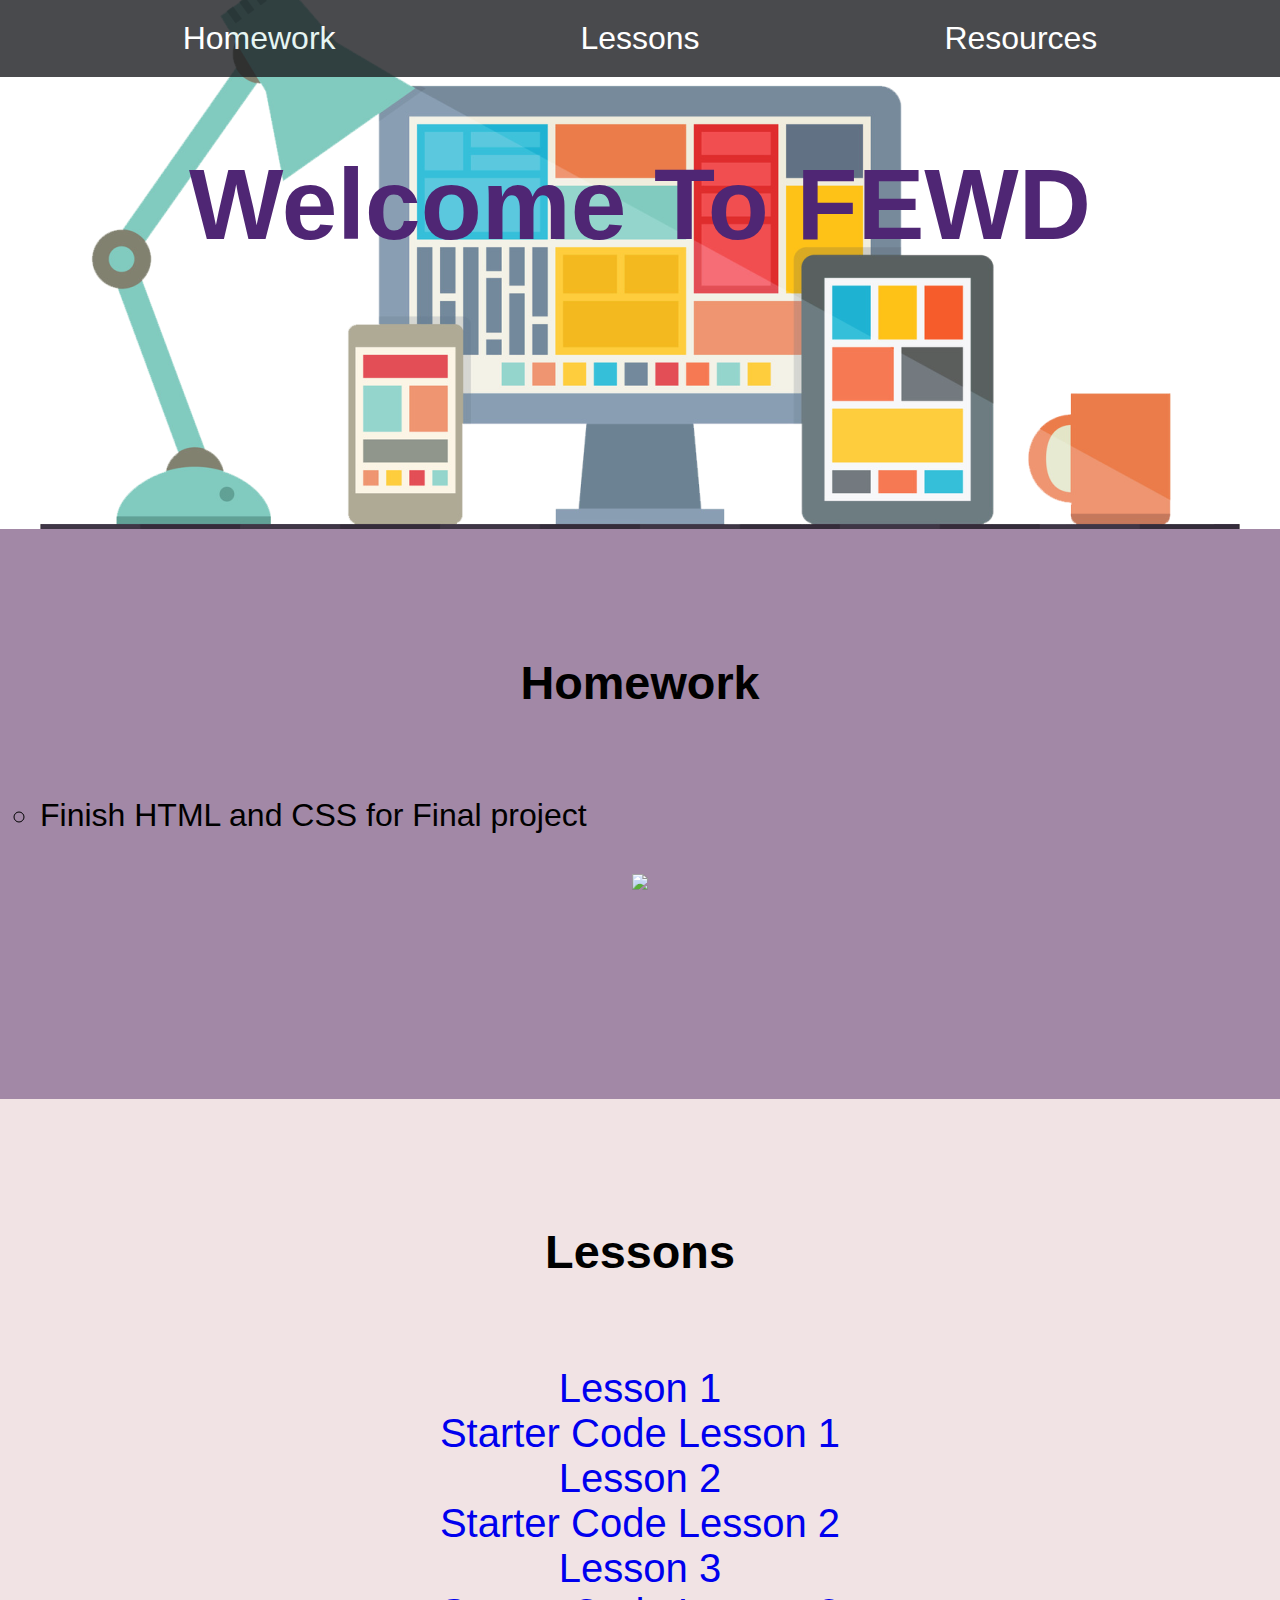
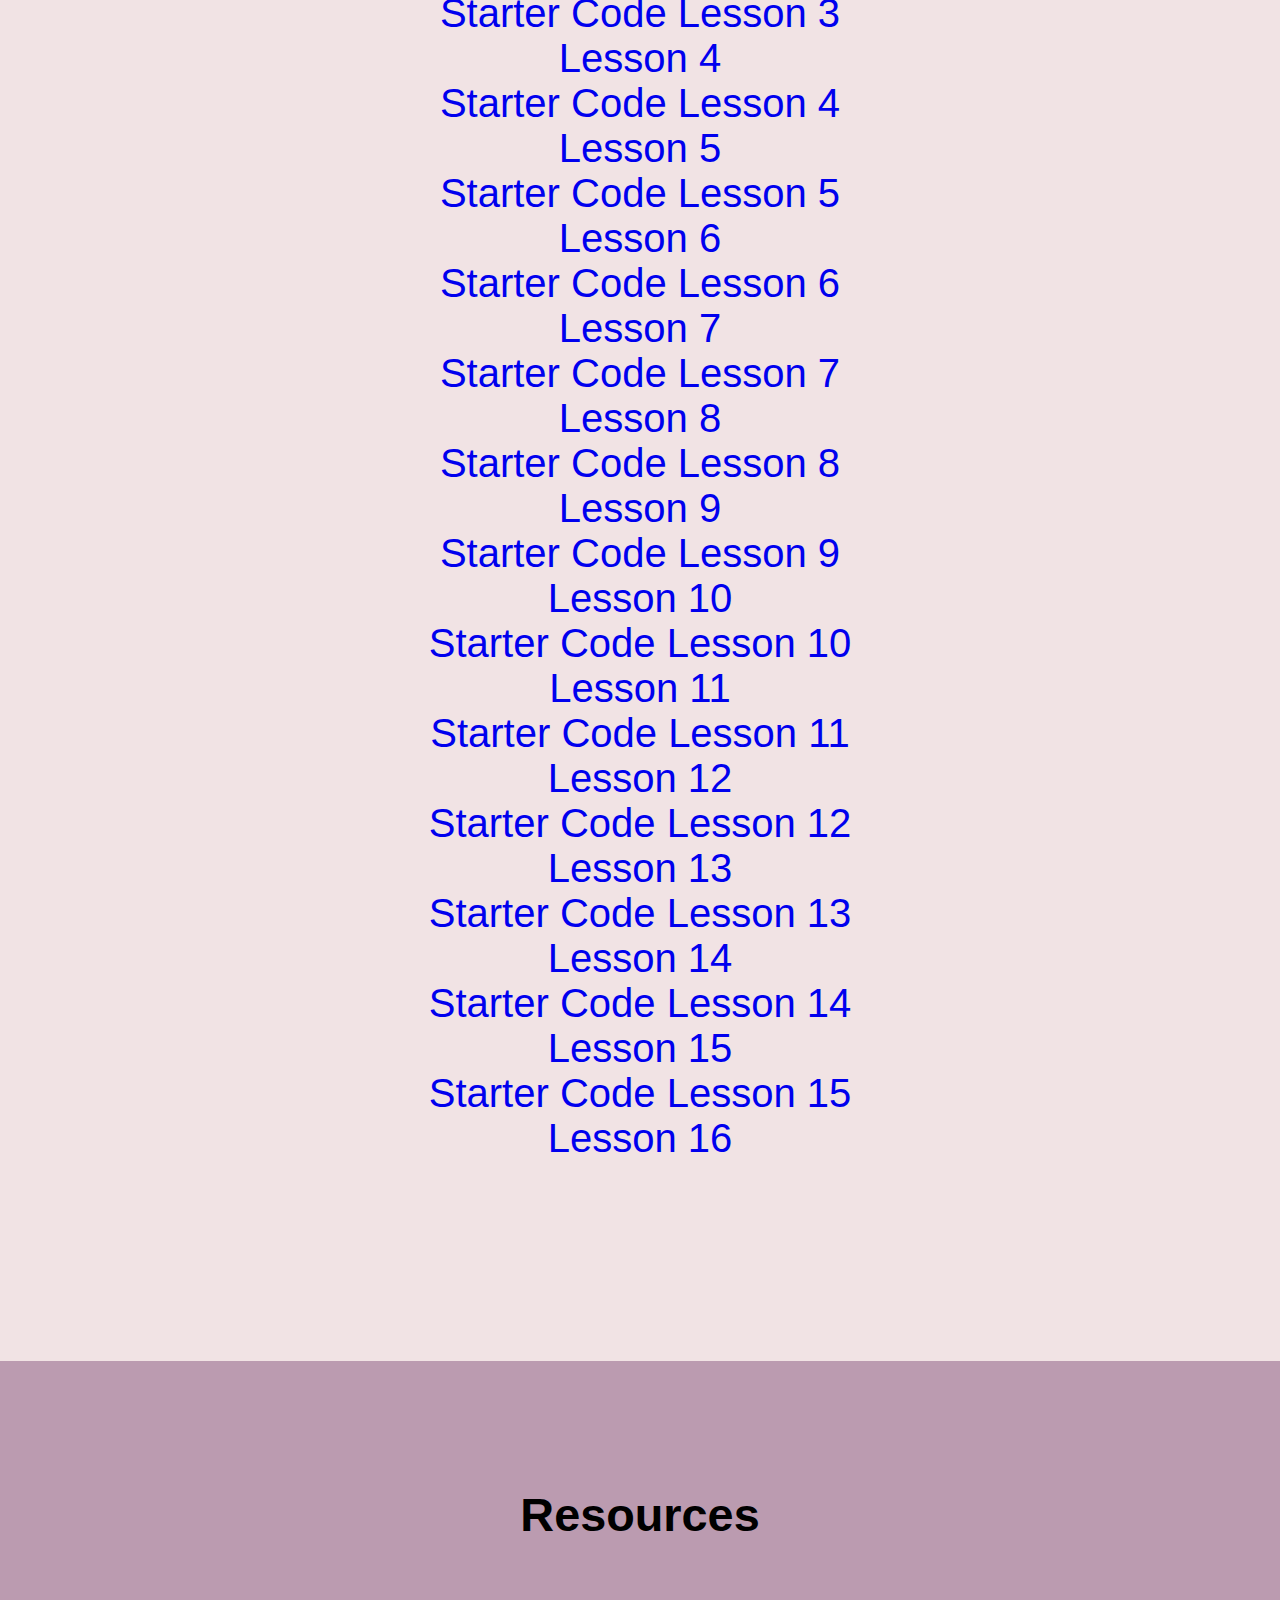
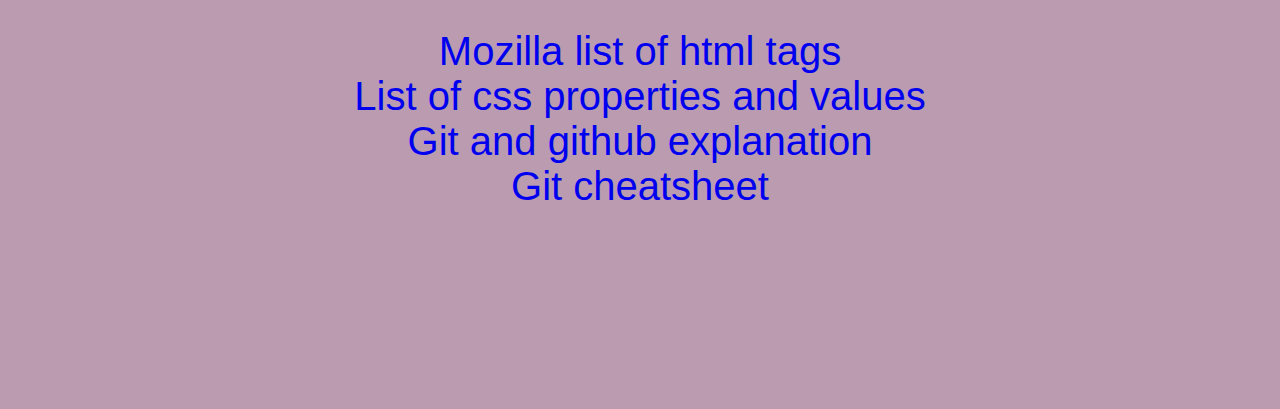
==== index.html @ 220210b4 "add flex box lesson" ====
<!DOCTYPE html>
<html>
<head>
  <title>FEWD</title>
  <link rel="stylesheet" type="text/css" href="stylesheets/main.css">
</head>
<body>
    <nav>
      <ul>
        <li><a href="#homework" title="">Homework</a></li>
        <li><a href="#lessons" title="">Lessons</a></li>
        <li><a href="#resources" title="">Resources</a></li>
      </ul>
    </nav>
    
<section class="hero">
    <h1 class="header">Welcome To FEWD</h1>
</section>

<a id="homework"></a>
<section class="homework">
    <h3>Homework</h3>
    <ul>
        <li>Finish HTML and CSS for Final project</li>
    </ul> 
    <img src="https://cdn-images-1.medium.com/max/600/1*ggLRwaAFVct202rIY_Jepw.png">

</section>

<a id="lessons"></a>
<section class="lessons">
    <h3>Lessons</h3>
    <div>
      <ul>
        <li><a href="presentations/lesson1.pdf" download="lesson1.pdf">Lesson 1</a></li>
        <li><a href="starter_code/starter_code.zip" download="starter_code.zip">Starter Code Lesson 1</a></li>
        <li><a href="presentations/lesson2.pdf" download="lesson2.pdf">Lesson 2</a></li>
        <li><a href="starter_code/starter_code2.zip" download="starter_code2.zip">Starter Code Lesson 2</a></li>
        <li><a href="presentations/lesson3.pdf" download="lesson3.pdf">Lesson 3</a></li>
        <li><a href="starter_code/starter_code3.zip" download="starter_code3.zip">Starter Code Lesson 3</a></li>
        <li><a href="presentations/lesson4.pdf" download="lesson4.pdf">Lesson 4</a></li>
        <li><a href="starter_code/starter_code4.zip" download="starter_code4.zip">Starter Code Lesson 4</a></li>
        <li><a href="presentations/lesson5.pdf" download="lesson5.pdf">Lesson 5</a></li>
        <li><a href="starter_code/starter_code5.zip" download="starter_code5.zip">Starter Code Lesson 5</a></li>
        <li><a href="presentations/lesson6.pdf" download="lesson6.pdf">Lesson 6</a></li>
        <li><a href="starter_code/starter_code6.zip" download="starter_code6.zip">Starter Code Lesson 6</a></li>
        <li><a href="presentations/lesson7.pdf" download="lesson7.pdf">Lesson 7</a></li>
        <li><a href="starter_code/starter_code7.zip" download="starter_code7.zip">Starter Code Lesson 7</a></li>
        <li><a href="presentations/lesson8.pdf" download="lesson8.pdf">Lesson 8</a></li>
        <li><a href="starter_code/starter_code8.zip" download="starter_code8.zip">Starter Code Lesson 8</a></li>
        <li><a href="presentations/lesson9.pdf" download="lesson9.pdf">Lesson 9</a></li>
        <li><a href="starter_code/starter_code9.zip" download="starter_code9.zip">Starter Code Lesson 9</a></li>
        <li><a href="presentations/lesson10.pdf" download="lesson10.pdf">Lesson 10</a></li>
        <li><a href="starter_code/starter_code10.zip" download="starter_code10.zip">Starter Code Lesson 10</a></li>
        <li><a href="presentations/lesson11right.pdf" download="lesson11.pdf">Lesson 11</a></li>
        <li><a href="starter_code/starter_code11.zip" download="starter_code11.zip">Starter Code Lesson 11</a></li>
        <li><a href="presentations/lesson12.pdf" download="lesson12.pdf">Lesson 12</a></li>
        <li><a href="starter_code/starter_code12.zip" download="starter_code12.zip">Starter Code Lesson 12</a></li>
        <li><a href="presentations/lesson13.pdf" download="lesson13.pdf">Lesson 13</a></li>
        <li><a href="starter_code/starter_code13.zip" download="starter_code13.zip">Starter Code Lesson 13</a></li>
        <li><a href="presentations/lesson14copy.pdf" download="lesson14.pdf">Lesson 14</a></li>
        <li><a href="starter_code/starter_code14.zip" download="starter_code14.zip">Starter Code Lesson 14</a></li>
        <li><a href="presentations/lesson16_object.pdf" download="lesson15.pdf">Lesson 15</a></li>
        <li><a href="starter_code/starter_code16.zip" download="starter_code15.zip">Starter Code Lesson 15</a></li>
        <li><a href="presentations/flexbox.pdf" download="lesson16.pdf">Lesson 16</a></li>
      </ul>
    </div>
</section>

<a id="resources"></a>
<section class="resources">
  <h3>Resources</h3>
  <ul>
    <li> <a href="https://developer.mozilla.org/en-US/docs/Web/HTML/Element" title="">Mozilla list of html tags</a></li>
    <li><a href="http://www.w3schools.com/cssref/">List of css properties and values</a></li>
    <li><a href="http://rogerdudler.github.io/git-guide/">Git and github explanation</a></li>
    <li><a href="http://rogerdudler.github.io/git-guide/files/git_cheat_sheet.pdf">Git cheatsheet</a></li>
  </ul>
</section>

</body>
</html>
---- stylesheets/main.css ----
*{
  box-sizing: border-box;
}

html{
  font-size: 40px;
}

body{
  margin: 0px;
  font-family: 'Maven Pro', sans-serif;
}

/*NAV BAR STYLING*/
.hero{
  background-image: url("../Web-development.png");
  background-repeat:no-repeat;
  background-position: center center;
}

ul{
 list-style: none;
 margin: 0em;
 padding: 0px;
}

/*nav{
  position: fixed;
  width: 100%;
}*/
nav{
    top: 0px;
    position: fixed;
    left: 0px;
    right: 0px;
    background-color: #1C1D21;
    opacity: 0.8;
    padding: .5rem;
    font-size: .8rem;
}

nav li{
  width: 30%;
  display: inline-block;
}

a{
  text-decoration: none;
}

nav a{
  color: white;
}

/*SECTION STYLING*/
section{
  padding: 2rem 1rem 5rem 1rem;
}

h1{
  font-size: 2.5rem;
  color: #4f2674;
}

h3{
  padding-bottom: 1rem;
  font-size: 
}
/* HOMEWORK STYLING*/
.homework{
 background-color: #A288A6;
 width: 100%;
}

.homework ul{
  text-align: left;
  font-size: .8em;
  list-style: circle;
}

.homework img{
  margin-top: 1em;
}

body{
  text-align: center;
}

.lessons{
  background-color: #F1E3E4;
}

.resources{
  background-color: #BB9BB0;
}
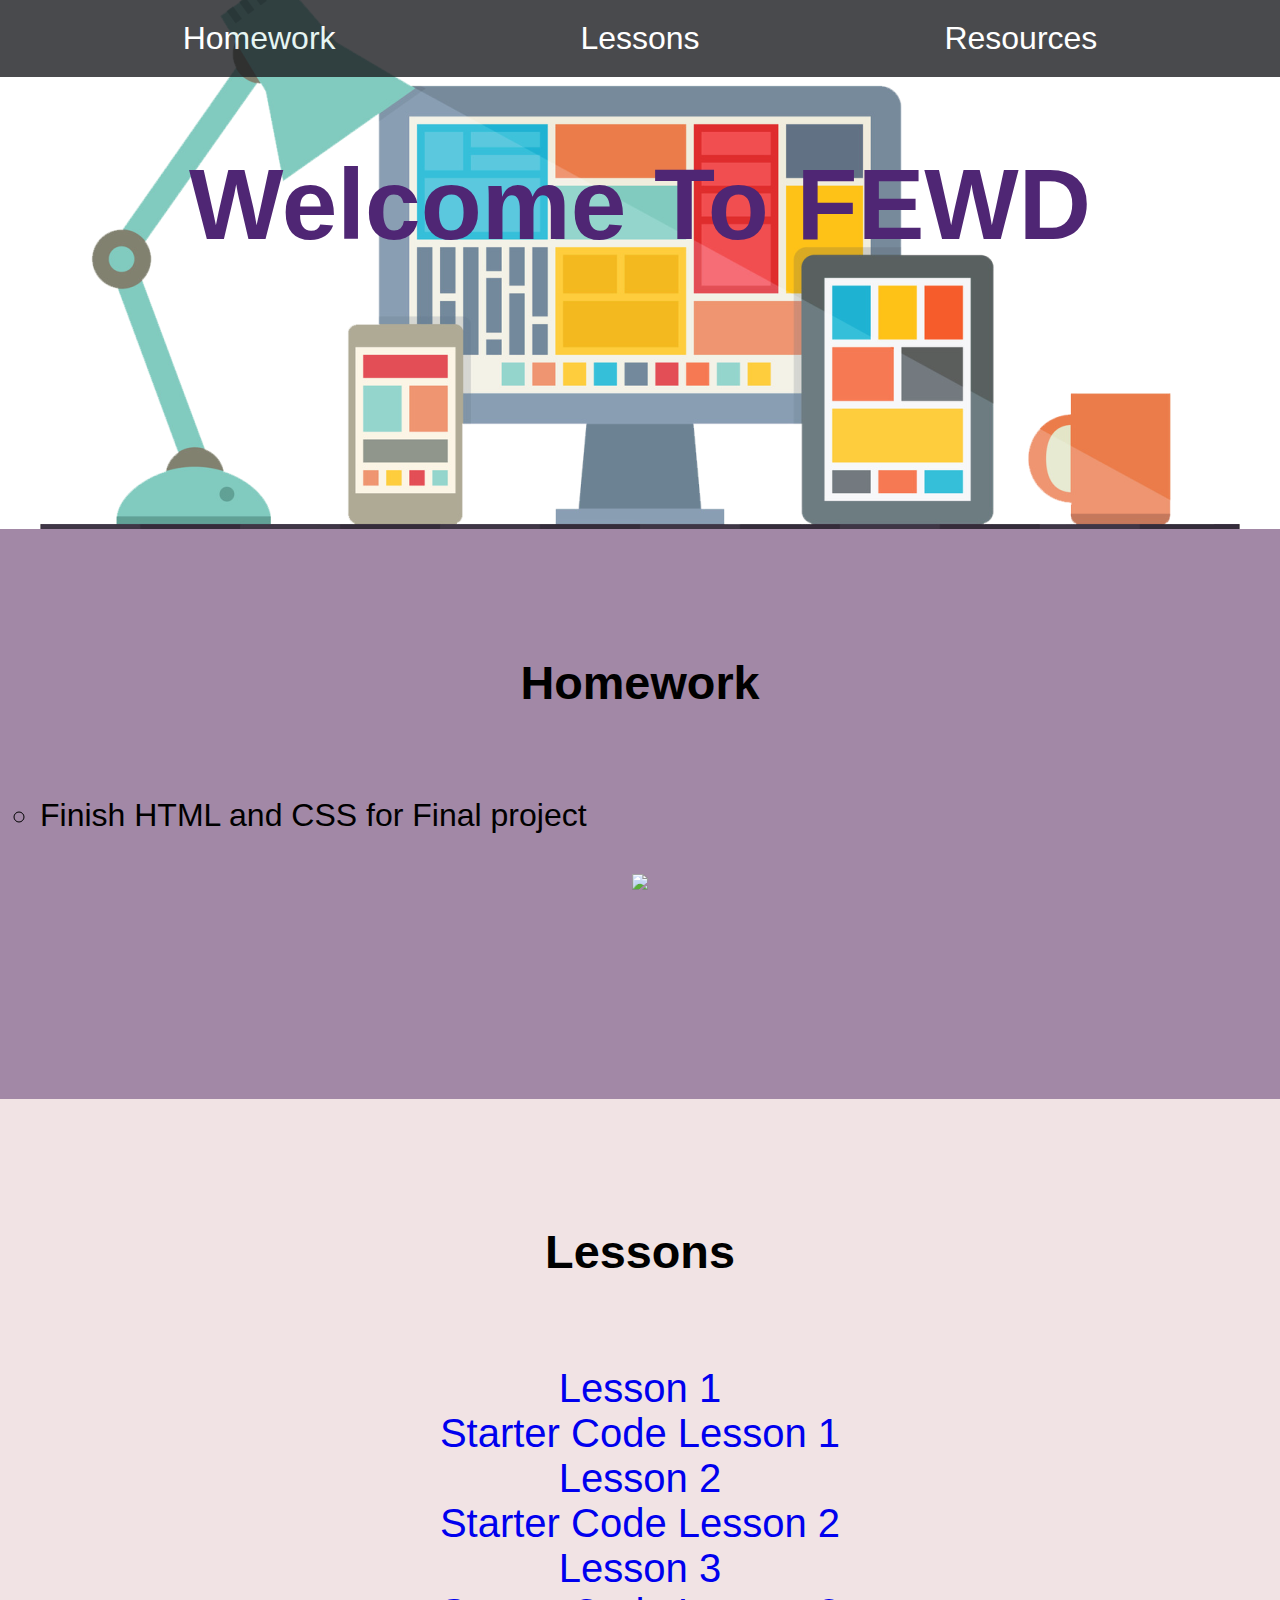
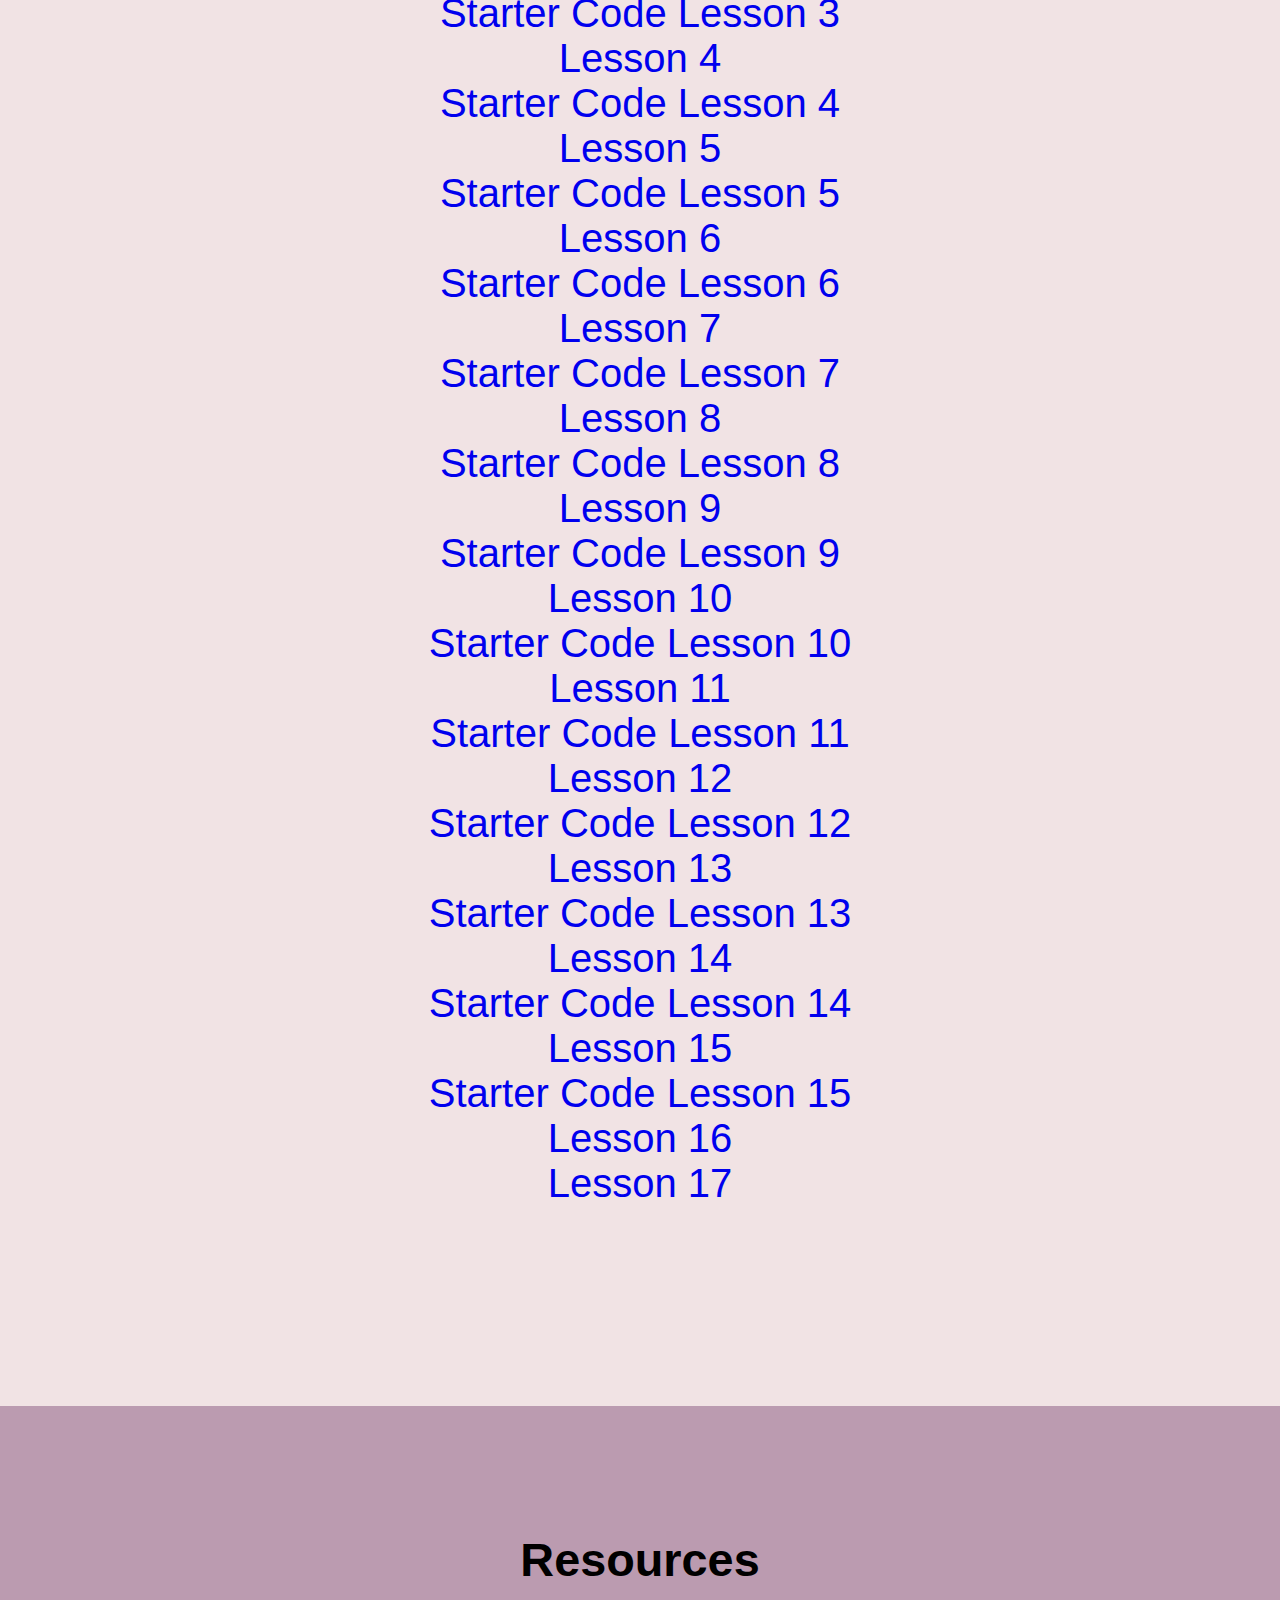
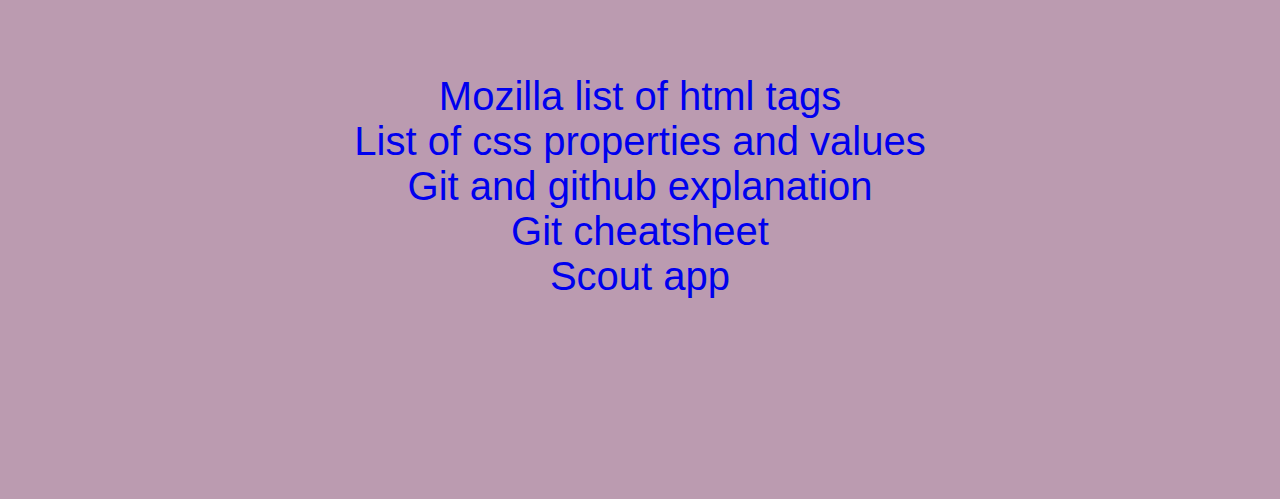
==== commit d88037b7: "add sass lesson" ====
--- a/index.html
+++ b/index.html
@@ -63,6 +63,7 @@
         <li><a href="presentations/lesson16_object.pdf" download="lesson15.pdf">Lesson 15</a></li>
         <li><a href="starter_code/starter_code16.zip" download="starter_code15.zip">Starter Code Lesson 15</a></li>
         <li><a href="presentations/flexbox.pdf" download="lesson16.pdf">Lesson 16</a></li>
+        <li><a href="presentations/sass.pdf" download="lesson17.pdf">Lesson 17</a></li>
       </ul>
     </div>
 </section>
@@ -75,6 +76,7 @@
     <li><a href="http://www.w3schools.com/cssref/">List of css properties and values</a></li>
     <li><a href="http://rogerdudler.github.io/git-guide/">Git and github explanation</a></li>
     <li><a href="http://rogerdudler.github.io/git-guide/files/git_cheat_sheet.pdf">Git cheatsheet</a></li>
+    <li><a href="http://scout-app.io/">Scout app</a></li>
   </ul>
 </section>
 
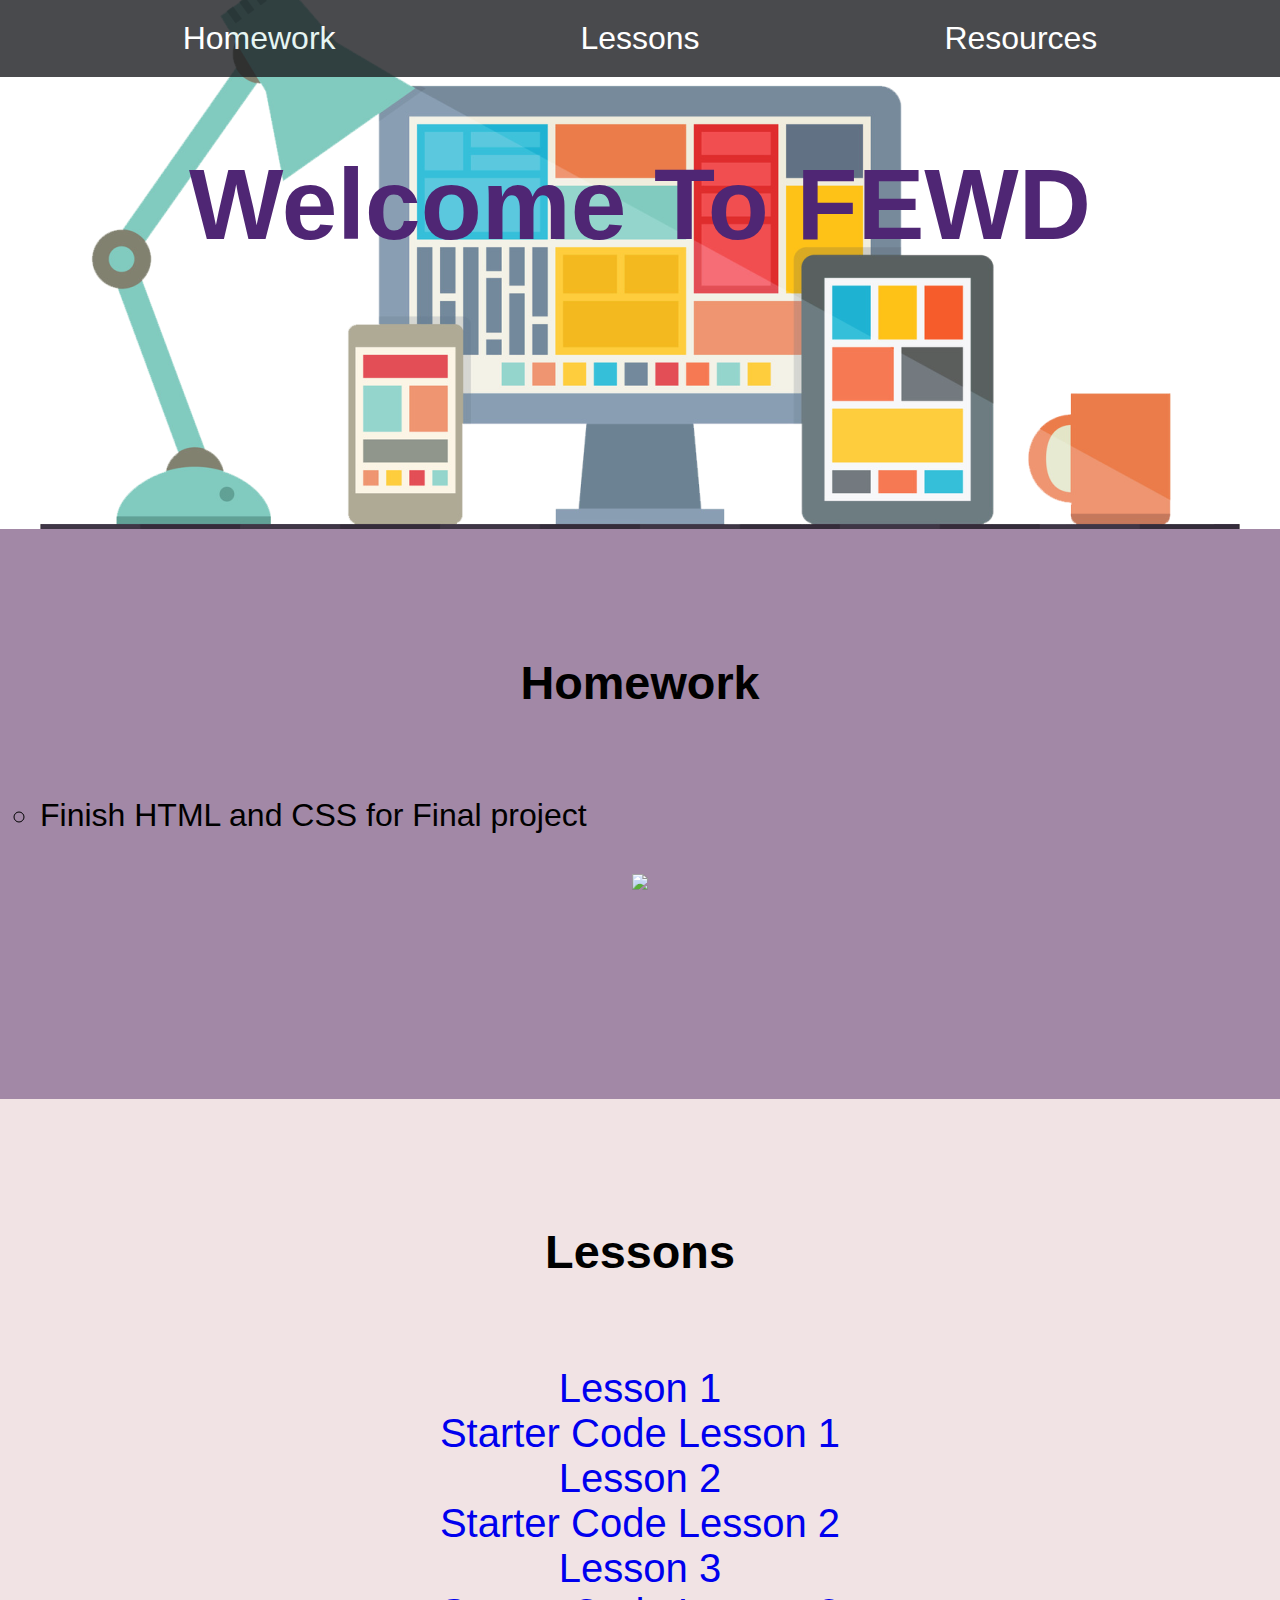
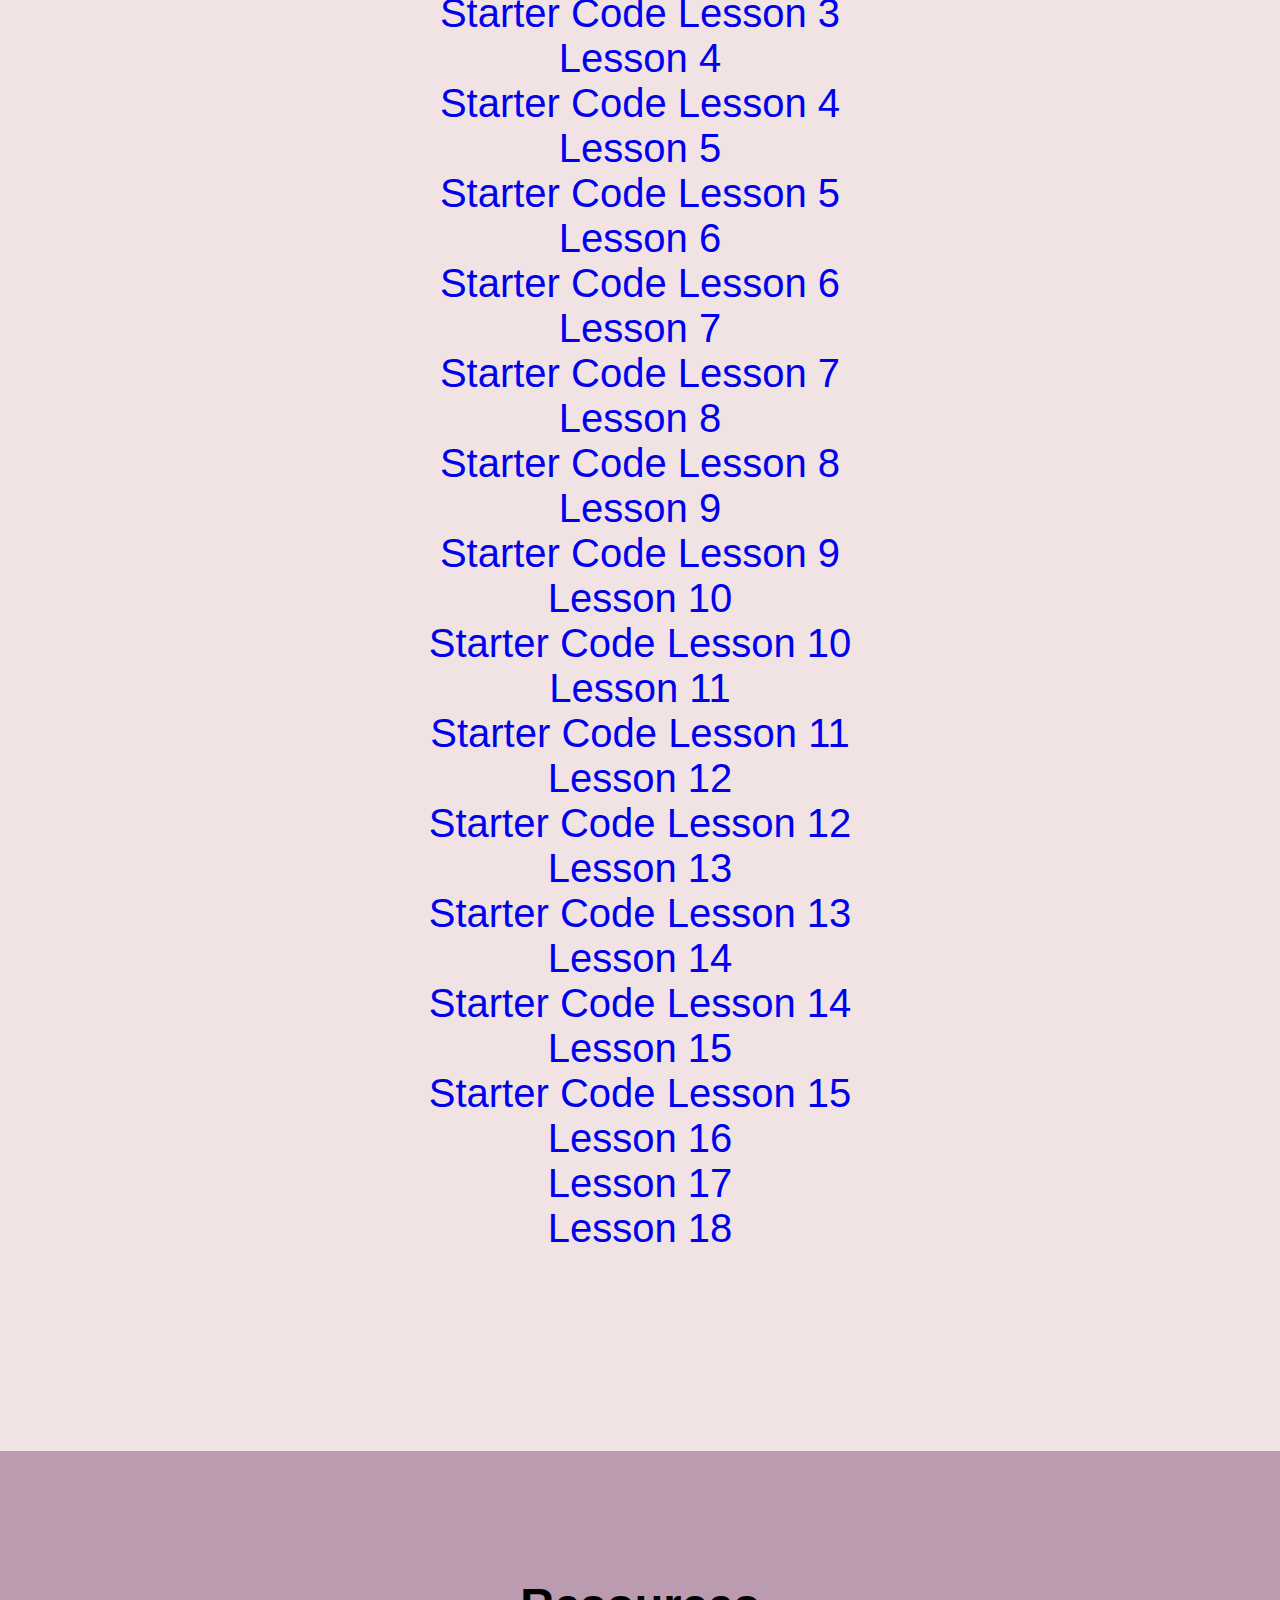
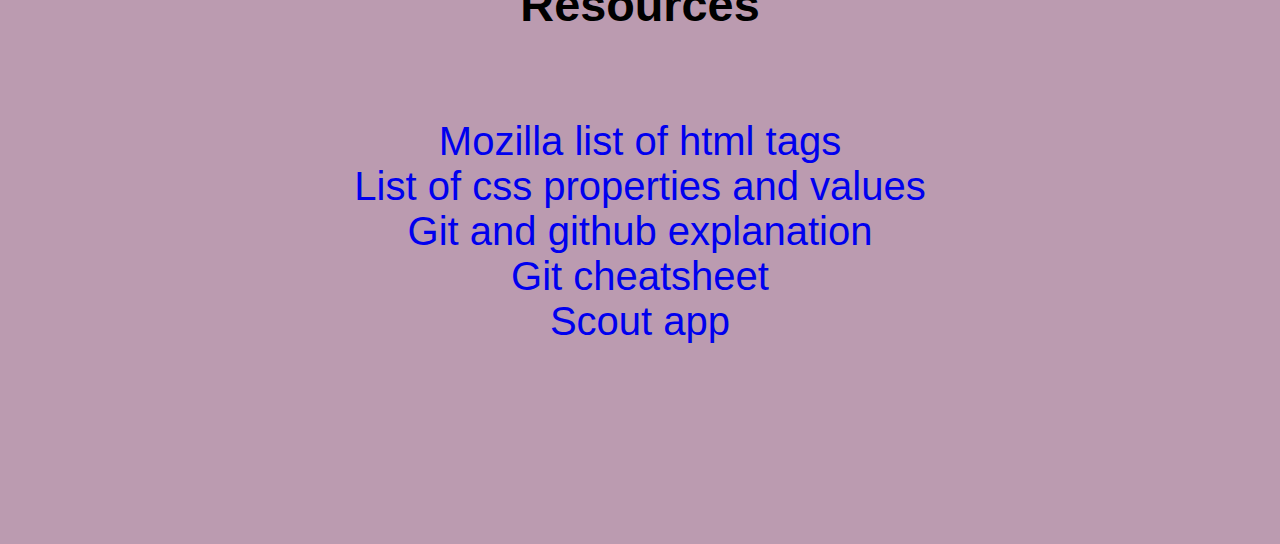
==== commit 13bdada1: "add hosting lesson" ====
--- a/index.html
+++ b/index.html
@@ -64,6 +64,8 @@
         <li><a href="starter_code/starter_code16.zip" download="starter_code15.zip">Starter Code Lesson 15</a></li>
         <li><a href="presentations/flexbox.pdf" download="lesson16.pdf">Lesson 16</a></li>
         <li><a href="presentations/sass.pdf" download="lesson17.pdf">Lesson 17</a></li>
+        <li><a href="presentations/hosting
+        .pdf" download="lesson18.pdf">Lesson 18</a></li>
       </ul>
     </div>
 </section>
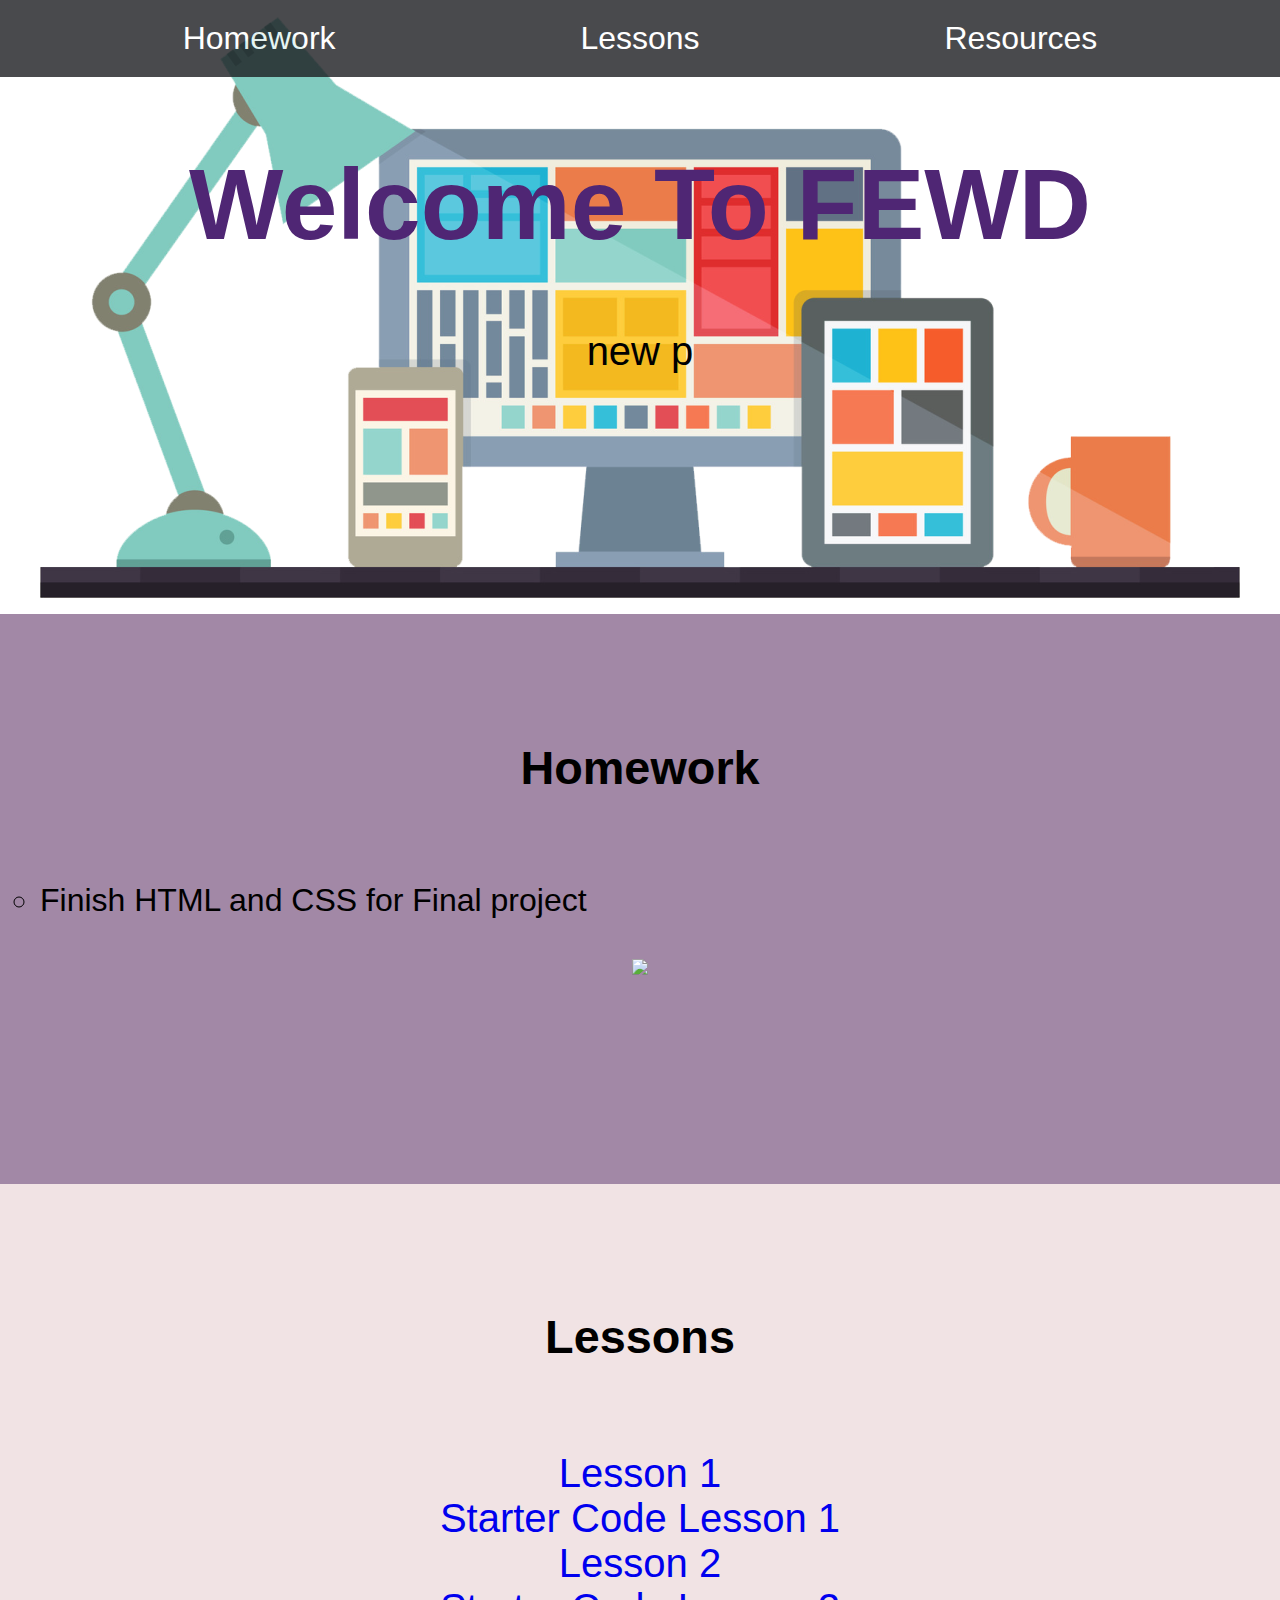
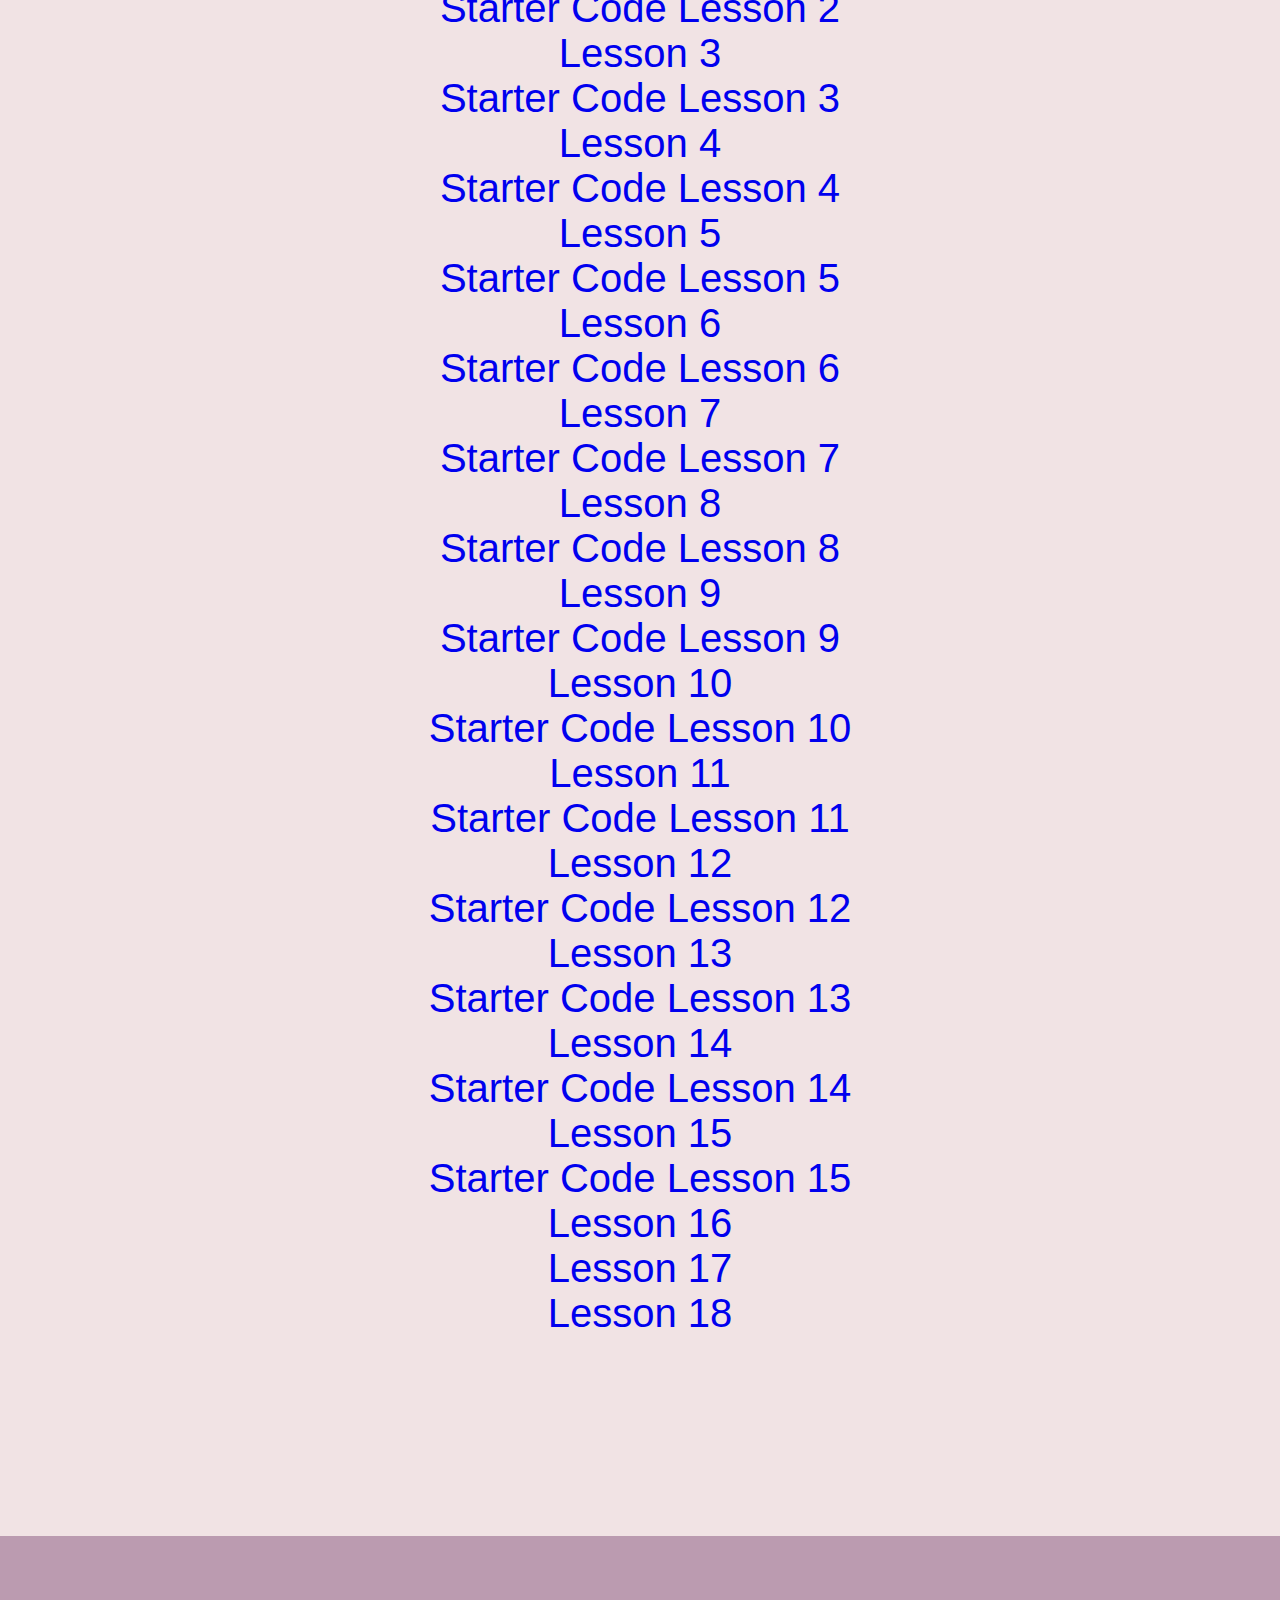
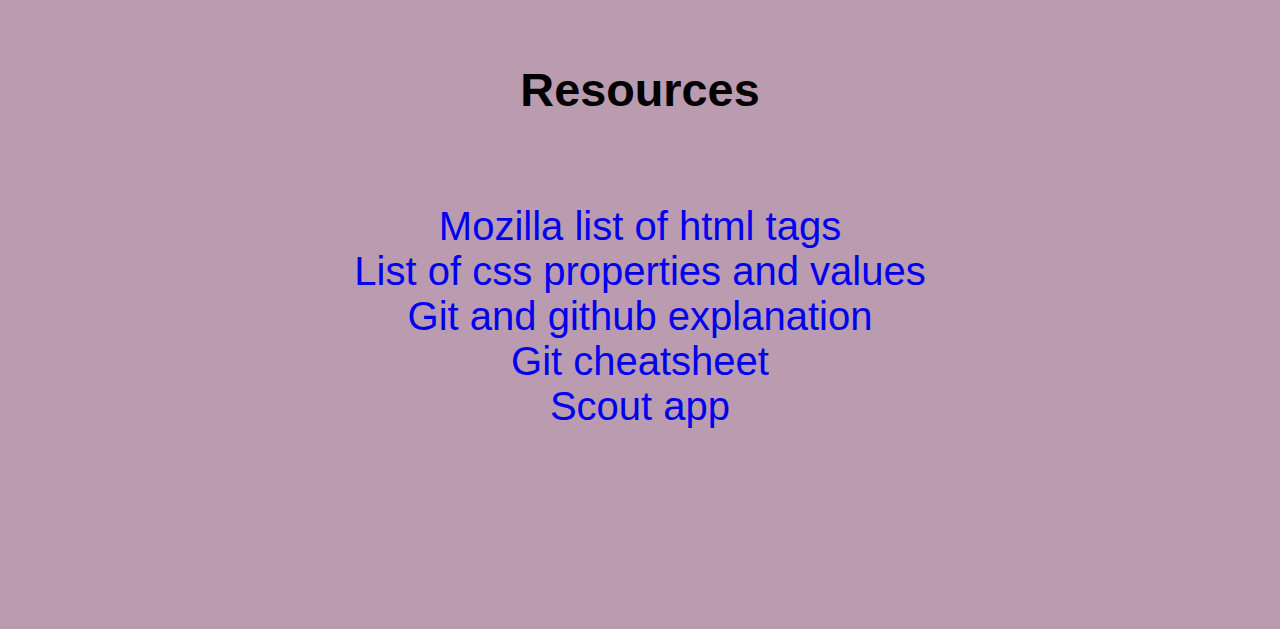
==== commit ec99c853: "Update index.html" ====
--- a/index.html
+++ b/index.html
@@ -15,6 +15,7 @@
     
 <section class="hero">
     <h1 class="header">Welcome To FEWD</h1>
+  <p> new p</p>
 </section>
 
 <a id="homework"></a>
@@ -64,8 +65,7 @@
         <li><a href="starter_code/starter_code16.zip" download="starter_code15.zip">Starter Code Lesson 15</a></li>
         <li><a href="presentations/flexbox.pdf" download="lesson16.pdf">Lesson 16</a></li>
         <li><a href="presentations/sass.pdf" download="lesson17.pdf">Lesson 17</a></li>
-        <li><a href="presentations/hosting
-        .pdf" download="lesson18.pdf">Lesson 18</a></li>
+        <li><a href="presentations/lesson18.pdf" download="lesson18.pdf">Lesson 18</a></li>
       </ul>
     </div>
 </section>
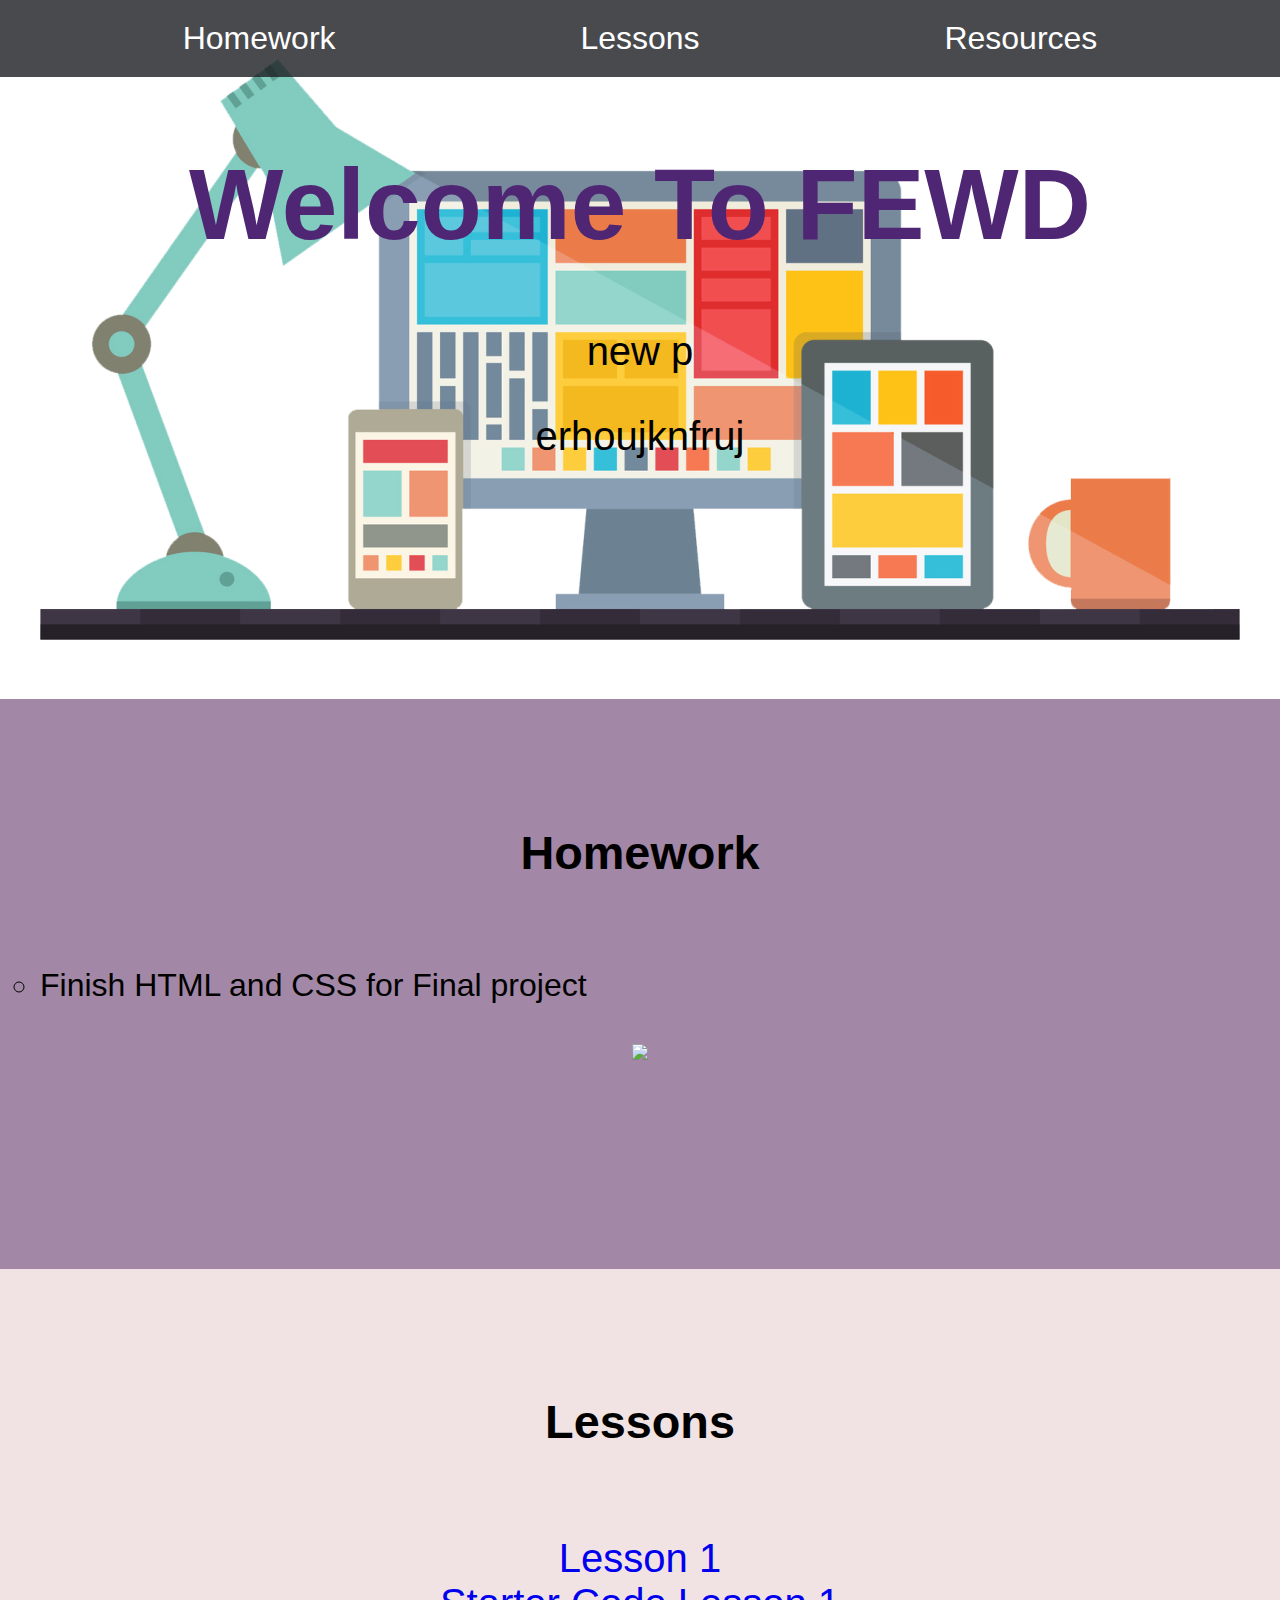
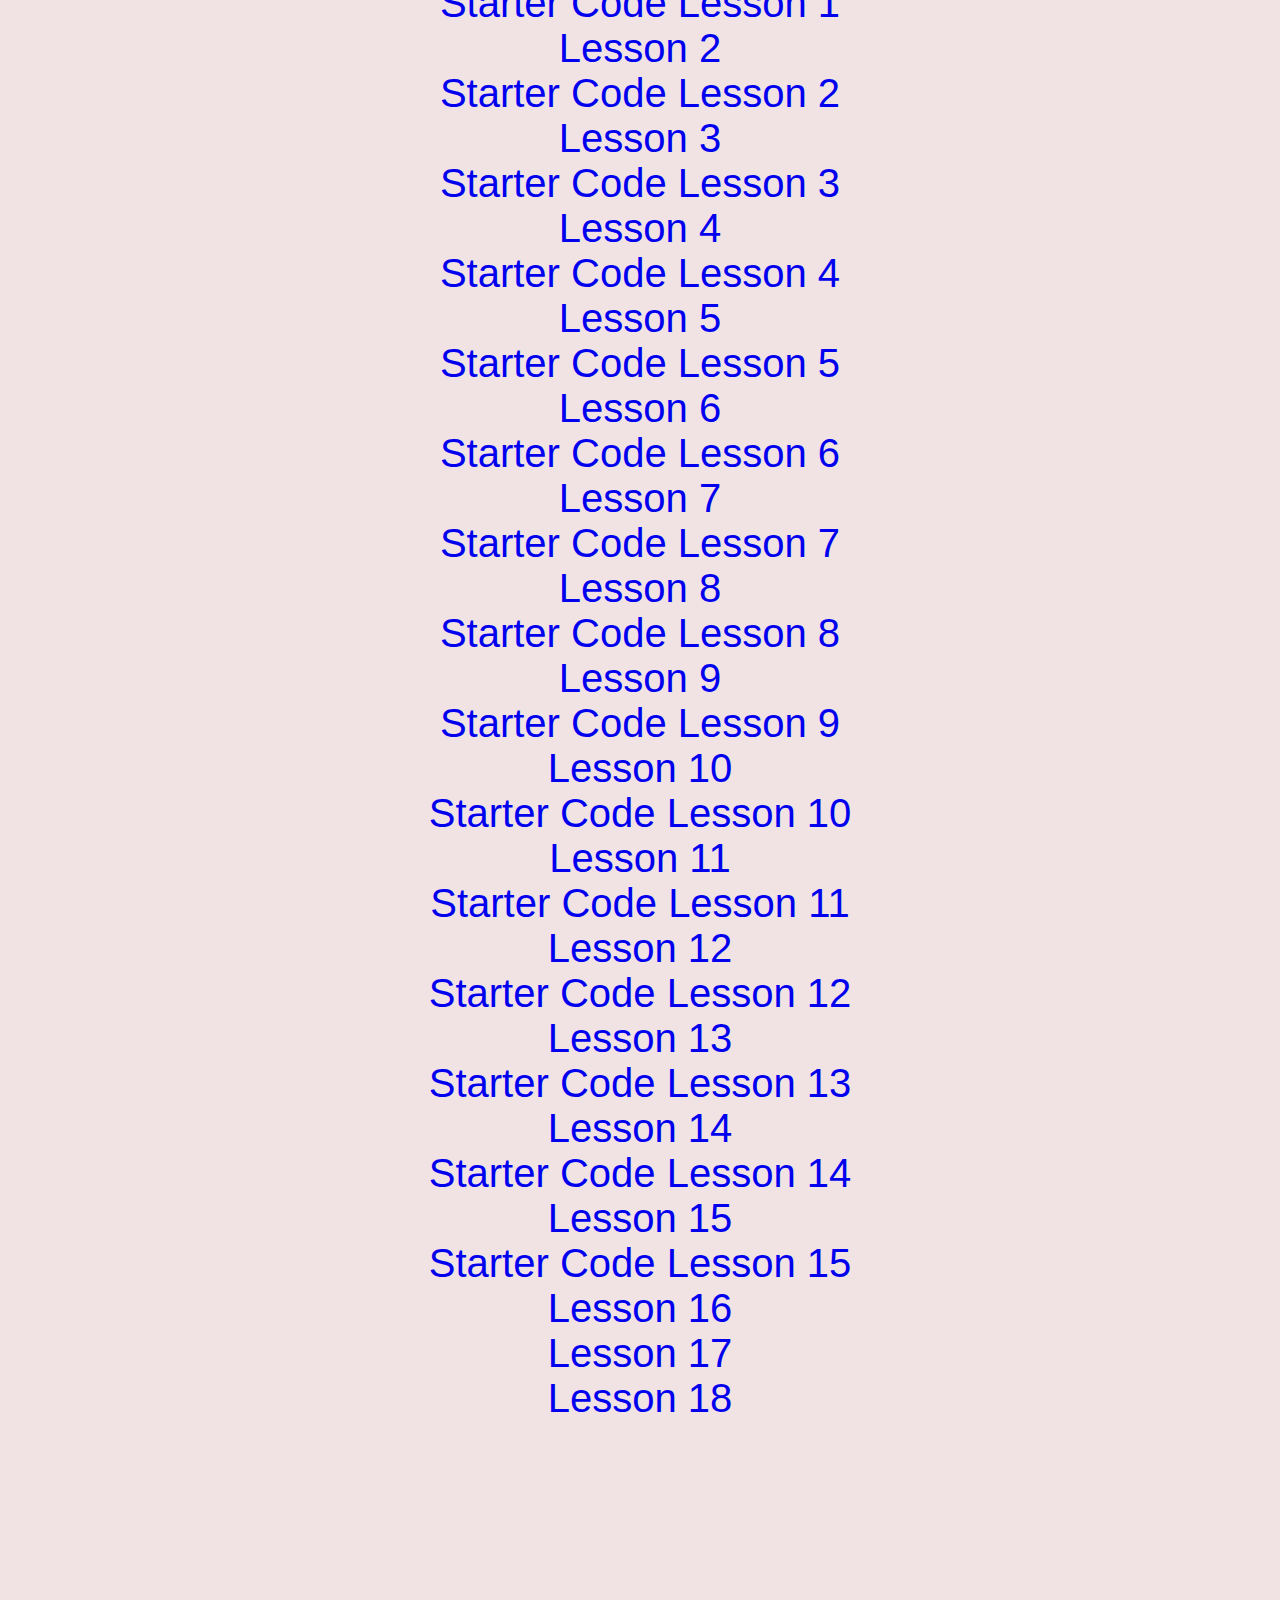
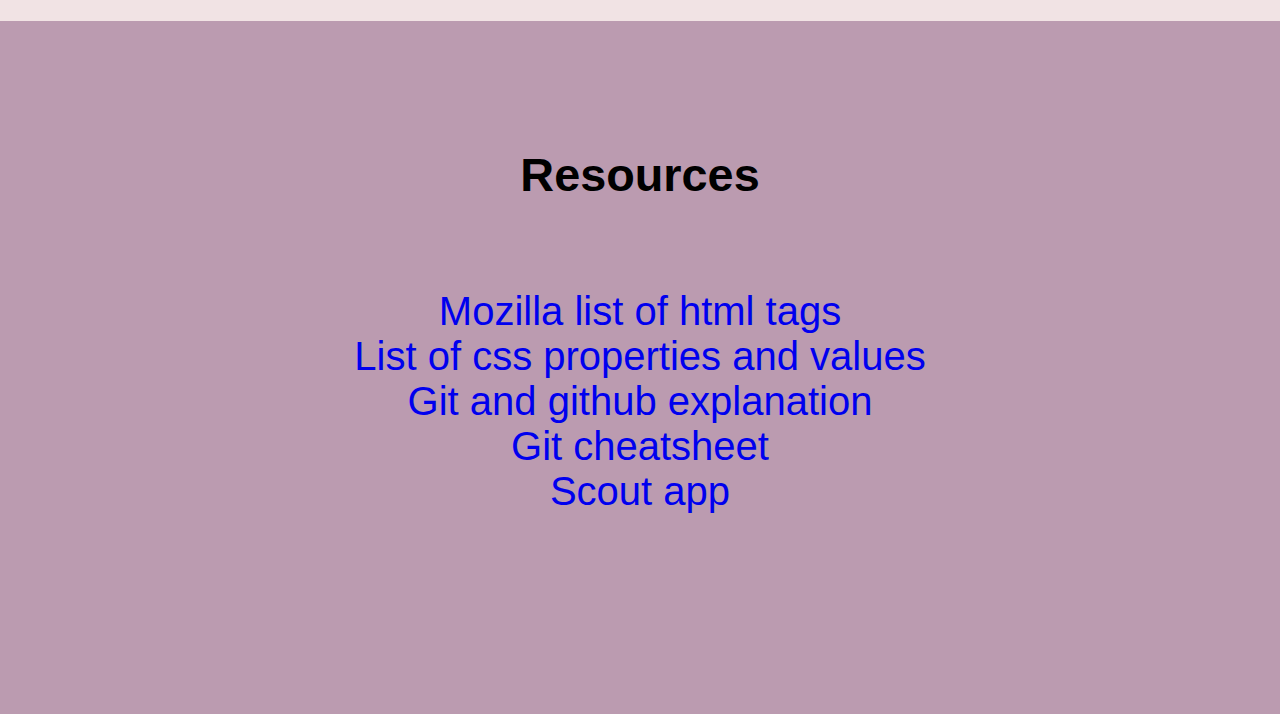
==== commit ab1f83f2: "Update index.html" ====
--- a/index.html
+++ b/index.html
@@ -16,6 +16,7 @@
 <section class="hero">
     <h1 class="header">Welcome To FEWD</h1>
   <p> new p</p>
+  <p> erhoujknfruj</p>
 </section>
 
 <a id="homework"></a>
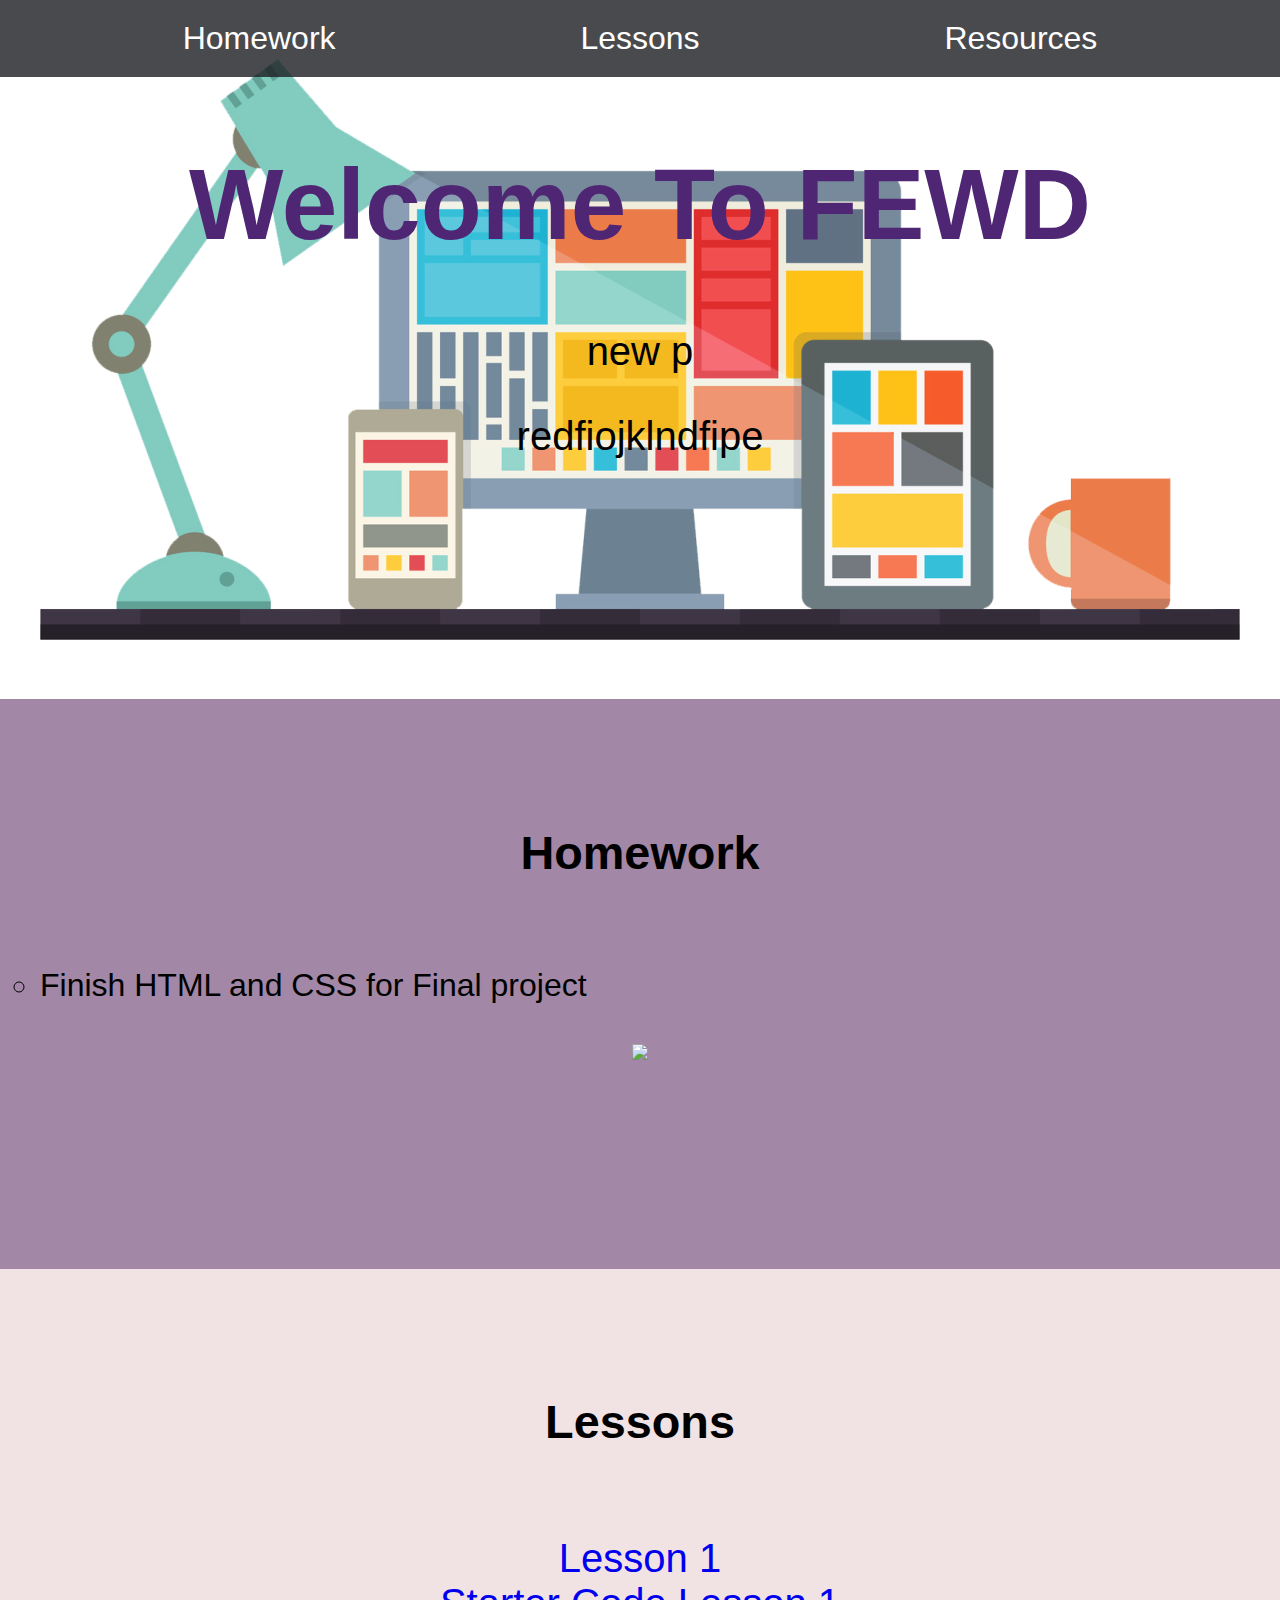
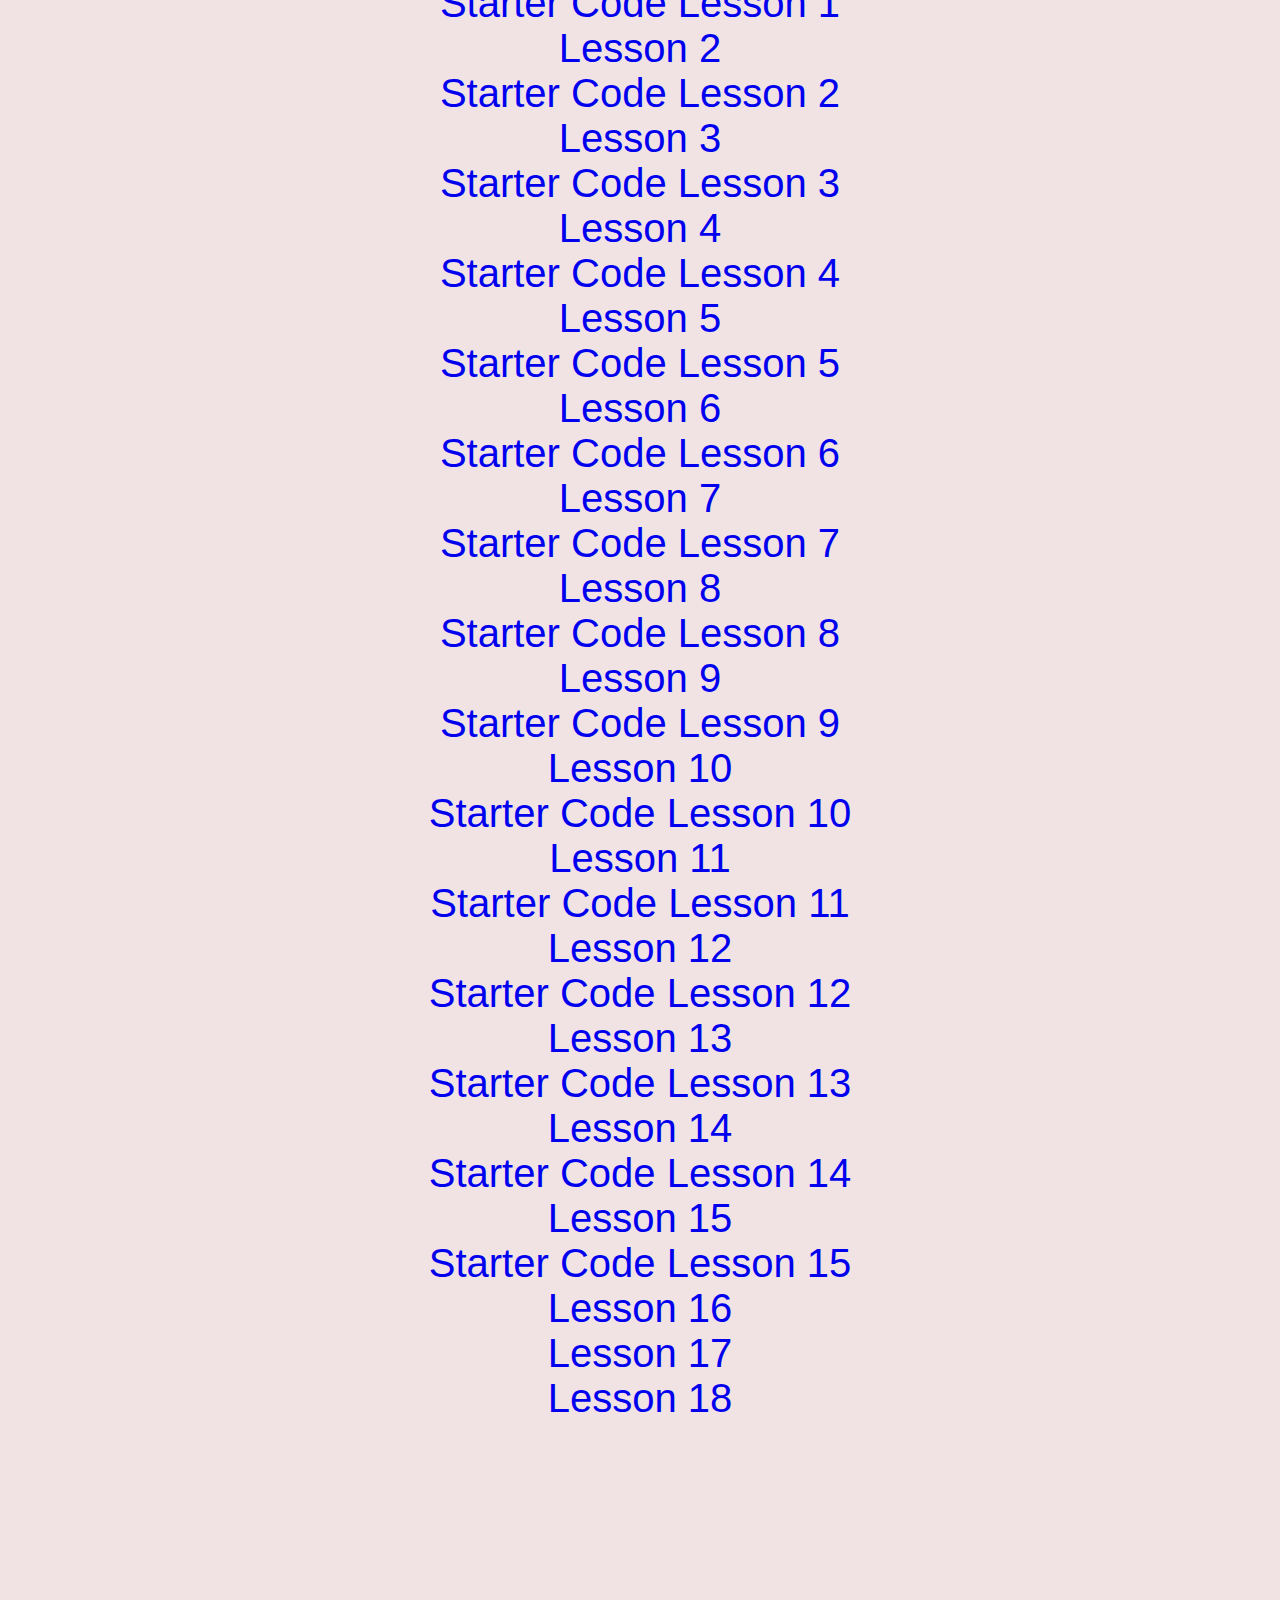
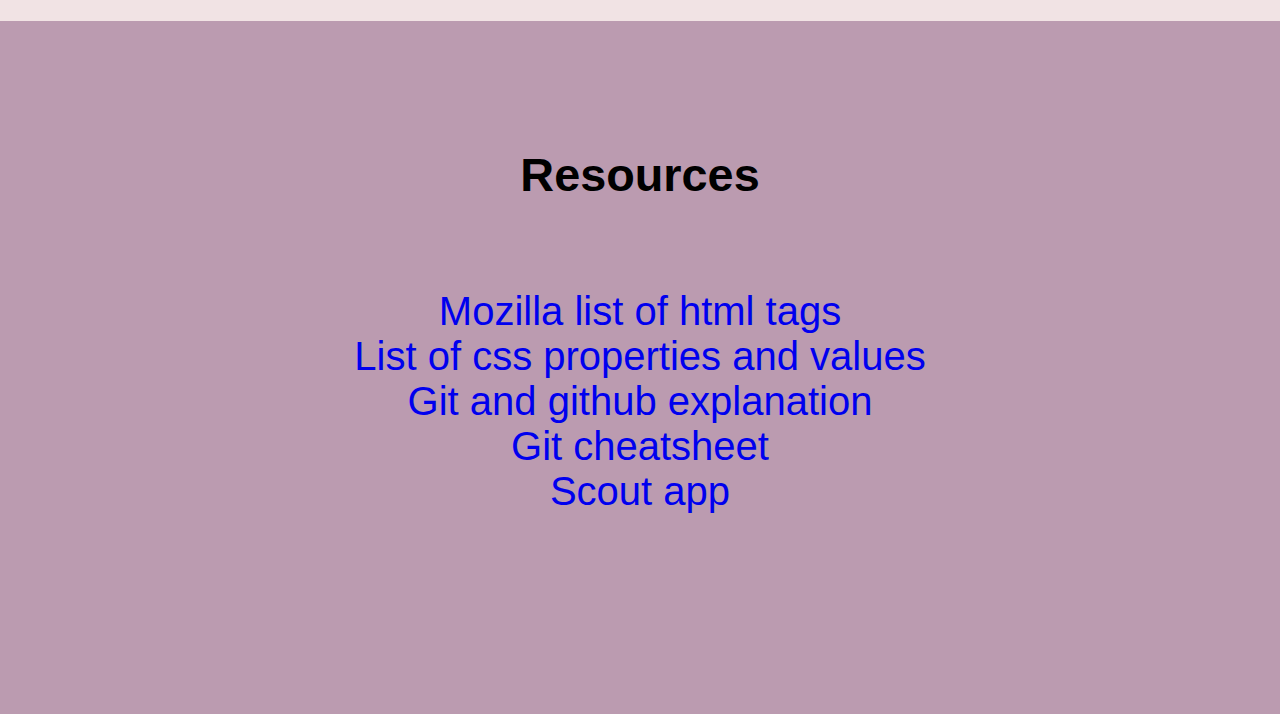
==== commit 33b076d8: "add new paragraph" ====
--- a/index.html
+++ b/index.html
@@ -16,7 +16,7 @@
 <section class="hero">
     <h1 class="header">Welcome To FEWD</h1>
   <p> new p</p>
-  <p> erhoujknfruj</p>
+  <p>redfiojklndfipe</p>
 </section>
 
 <a id="homework"></a>
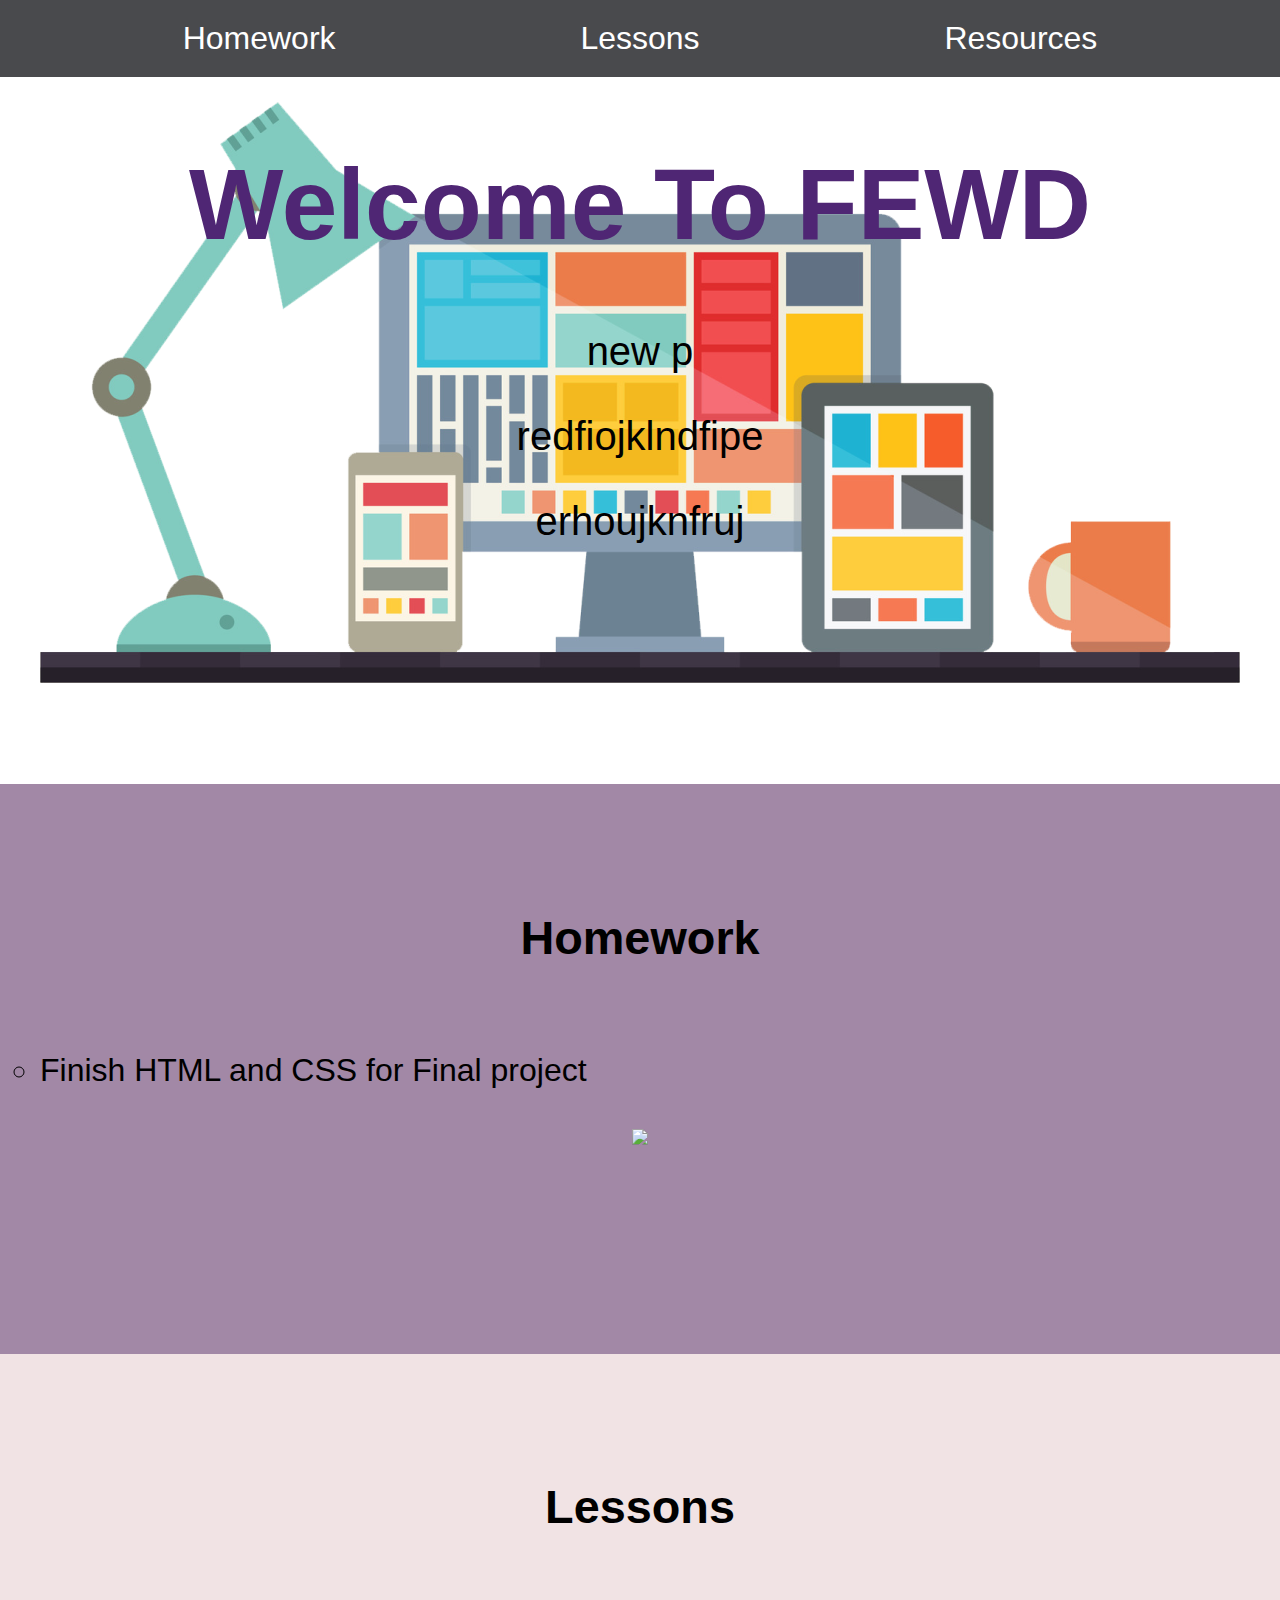
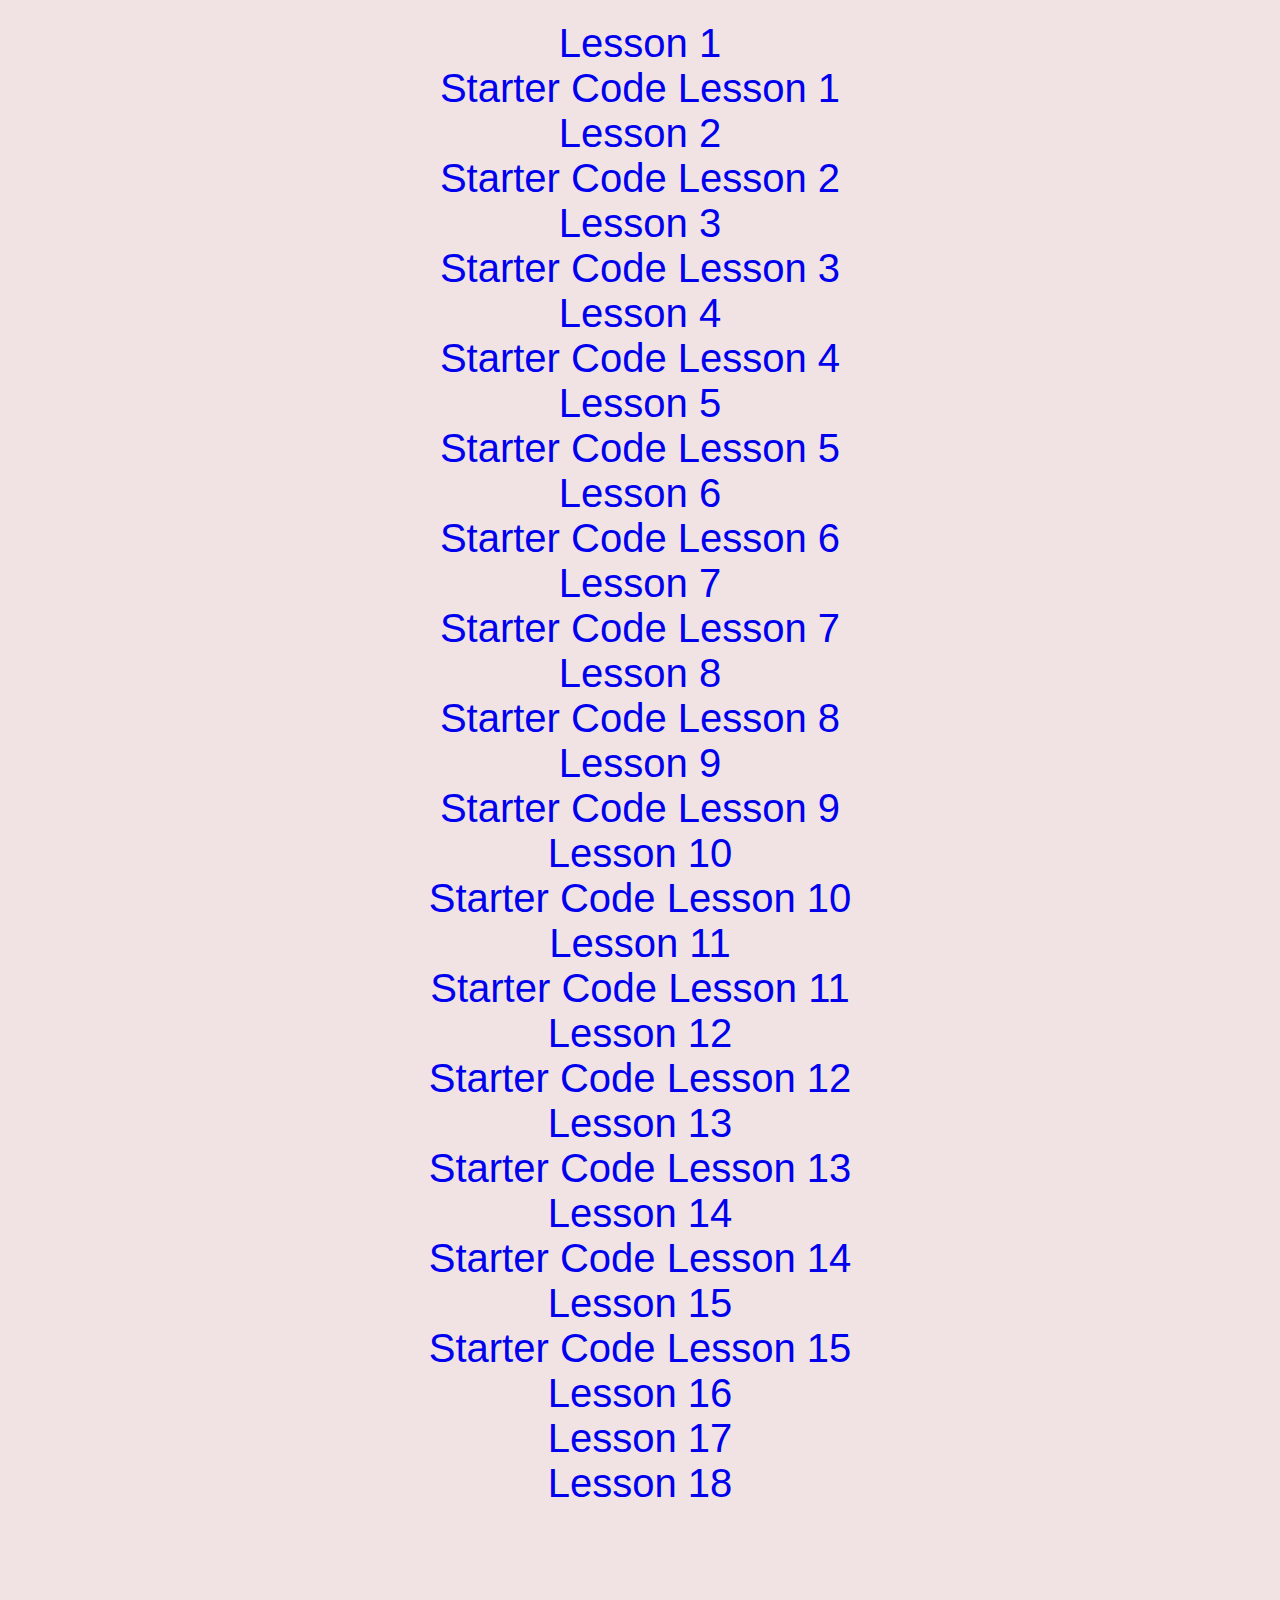
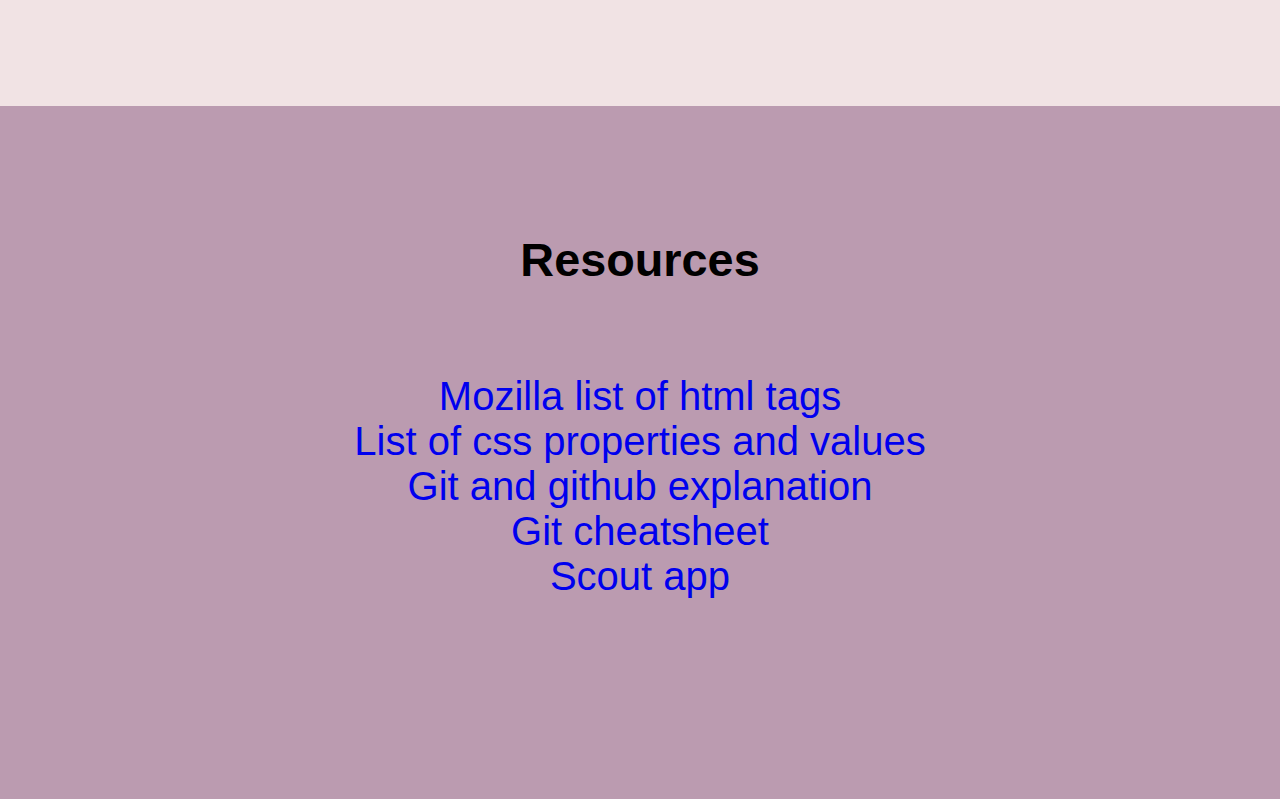
==== commit e1cb52ec: "fix merge conflitct" ====
--- a/index.html
+++ b/index.html
@@ -17,6 +17,9 @@
     <h1 class="header">Welcome To FEWD</h1>
   <p> new p</p>
   <p>redfiojklndfipe</p>
+
+  <p> erhoujknfruj</p>
+
 </section>
 
 <a id="homework"></a>
